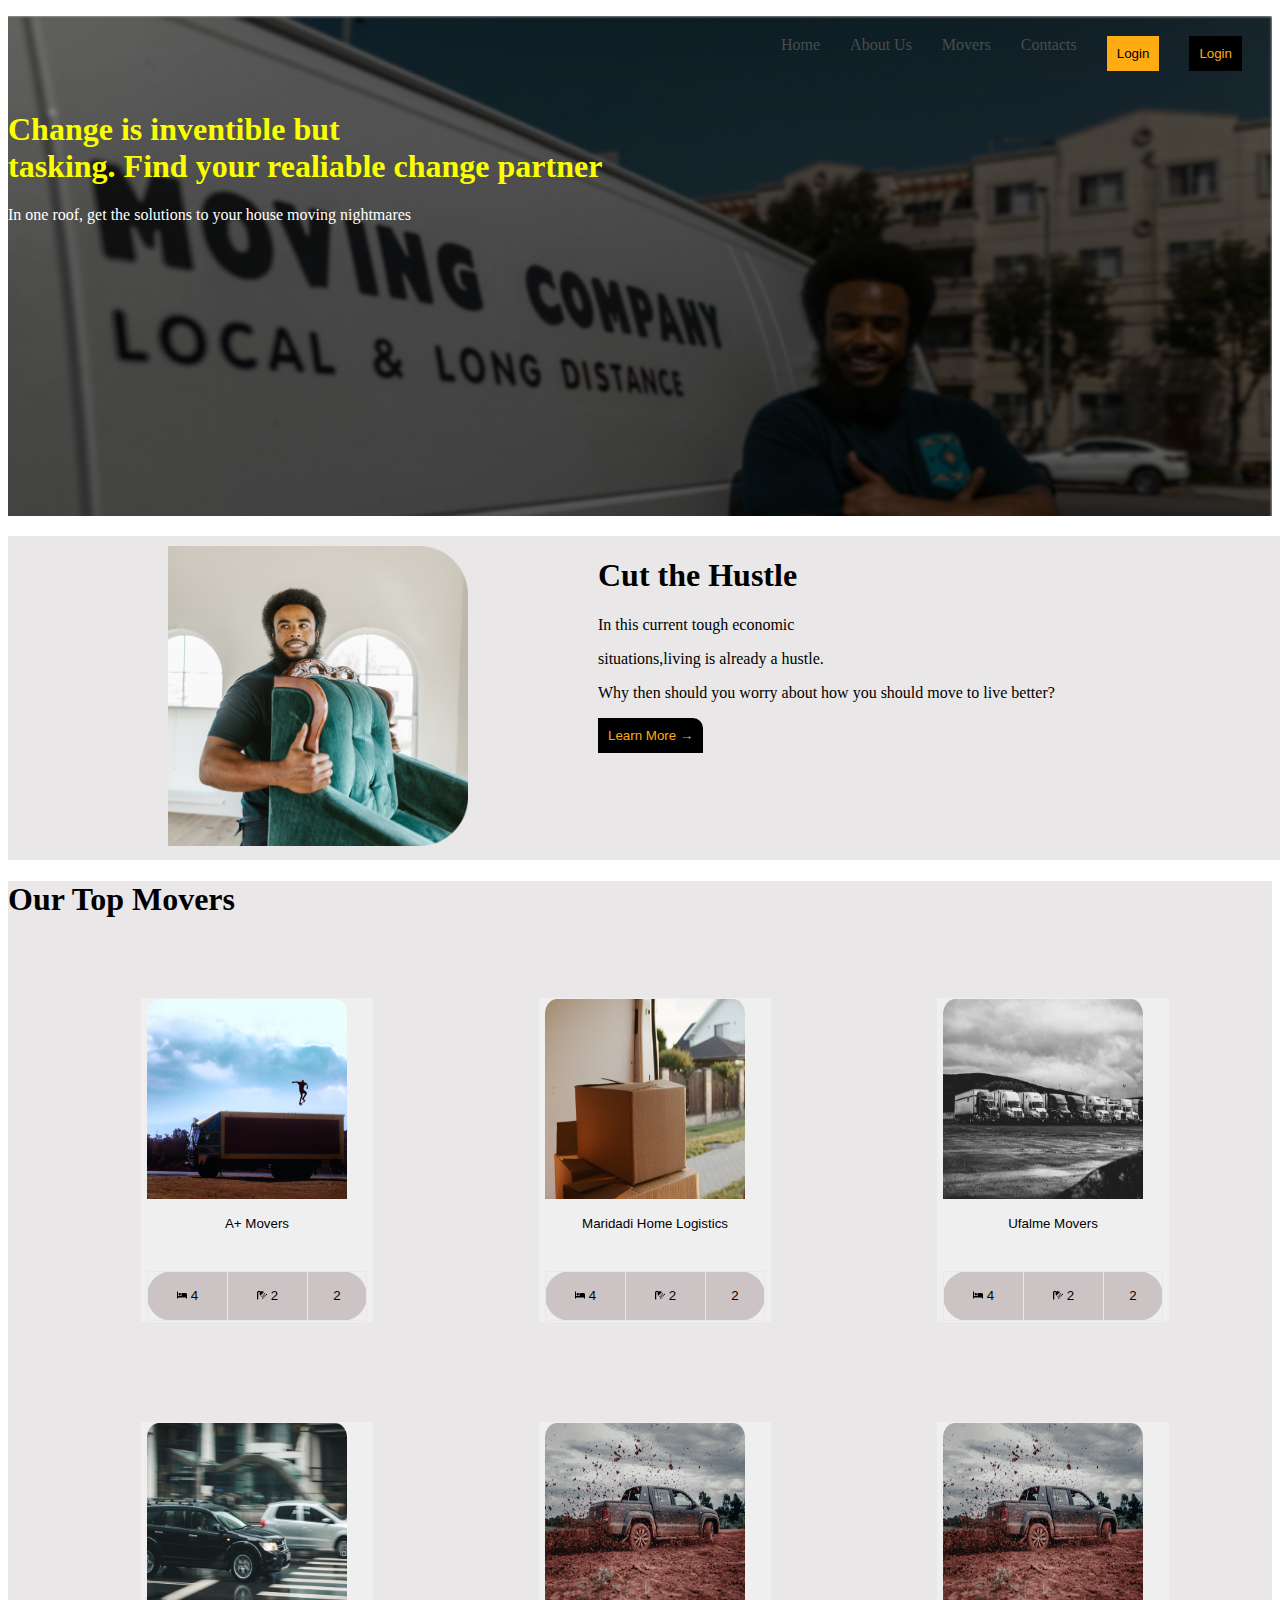
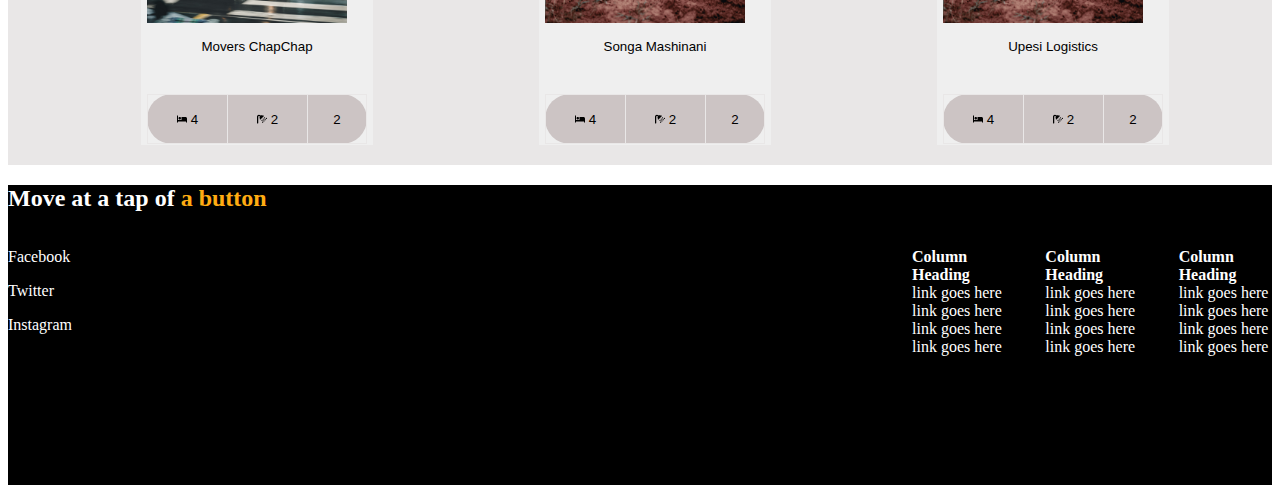
==== index.html @ 1eb6d1a1 "adds icons to top movers heading" ====
<!DOCTYPE html>
<html lang="en">
<head>
    <meta charset="UTF-8">
    <meta http-equiv="X-UA-Compatible" content="IE=edge">
    <meta name="viewport" content="width=device-width, initial-scale=1.0">
    <title>Document</title>
    <link rel="stylesheet" href="./assests/css/style.css">
</head>
<body>
    <nav>
        <ul style="padding-top:20px">
            <li>Home</li>
            <li>About Us</li>
            <li>Movers</li>
            <li>Contacts</li>
            <li><button style="padding:10px; background-color: #FFAC12">Login</button></li>
            <li><button style="padding:10px; background-color: black; color:#FFAC12;">Login</button></li>
        </ul>
    

        <div class="navinfo">
            <h1 style="color:#FAFF00">Change is inventible but <br> tasking. Find your realiable change partner</h1>
            <p style="color:white">In one roof, get the solutions to your house moving nightmares</p>
        </div>
    </nav>
    <section class="sectiontwo">
        <div><img src="./assests/image/moving2 1.png" width="300px" height="300px" id="image1"></div>
        <div id="sectioninfo">
            <h1>Cut the Hustle</h1>
            <p> In this current tough economic </p>
            <p> situations,living is already a hustle. </p>
            <p>Why then should you worry about how you should move to live better?</p>
            <button style="padding:10px; background-color: black; color:#FFAC12; border-top-right-radius: 10px;">Learn More <span> &#8594</span></button>
        </div>

    </section>
    <section>
        <h1>Our Top Movers</h1>
        <div>

            <ul id="row1">
                <button>
                    <li><img src="./assests/image/ehem 1.png" width="200px"height="200px"></li>
                    <p>A+ Movers</p>
                <table>
                    <tr>
                        <td><svg xmlns="http://www.w3.org/2000/svg" viewBox="0 0 640 512"><path d="M176 288C220.1 288 256 252.1 256 208S220.1 128 176 128S96 163.9 96 208S131.9 288 176 288zM544 128H304C295.2 128 288 135.2 288 144V320H64V48C64 39.16 56.84 32 48 32h-32C7.163 32 0 39.16 0 48v416C0 472.8 7.163 480 16 480h32C56.84 480 64 472.8 64 464V416h512v48c0 8.837 7.163 16 16 16h32c8.837 0 16-7.163 16-16V224C640 170.1 597 128 544 128z"/></svg> 4</td>
                        <td><svg xmlns="http://www.w3.org/2000/svg" viewBox="0 0 512 512"><path d="M288 384c-17.67 0-32 14.33-32 32c0 17.67 14.33 32 32 32s32-14.33 32-32C320 398.3 305.7 384 288 384zM416 256c-17.67 0-32 14.33-32 32c0 17.67 14.33 32 32 32s32-14.33 32-32C448 270.3 433.7 256 416 256zM480 192c-17.67 0-32 14.33-32 32c0 17.67 14.33 32 32 32s32-14.33 32-32C512 206.3 497.7 192 480 192zM288 320c0-17.67-14.33-32-32-32s-32 14.33-32 32c0 17.67 14.33 32 32 32S288 337.7 288 320zM320 224c-17.67 0-32 14.33-32 32c0 17.67 14.33 32 32 32s32-14.33 32-32C352 238.3 337.7 224 320 224zM384 224c17.67 0 32-14.33 32-32c0-17.67-14.33-32-32-32s-32 14.33-32 32C352 209.7 366.3 224 384 224zM352 320c-17.67 0-32 14.33-32 32c0 17.67 14.33 32 32 32s32-14.33 32-32C384 334.3 369.7 320 352 320zM347.3 91.31l-11.31-11.31c-6.248-6.248-16.38-6.248-22.63 0l-6.631 6.631c-35.15-26.29-81.81-29.16-119.6-8.779L170.5 61.25C132.2 22.95 63.65 18.33 21.98 71.16C7.027 90.11 0 114.3 0 138.4V464C0 472.8 7.164 480 16 480h32C56.84 480 64 472.8 64 464V131.9c0-19.78 16.09-35.87 35.88-35.87c9.438 0 18.69 3.828 25.38 10.5l16.61 16.61C121.5 160.9 124.3 207.6 150.6 242.7L144 249.4c-6.248 6.248-6.248 16.38 0 22.63l11.31 11.31c6.248 6.25 16.38 6.25 22.63 0l169.4-169.4C353.6 107.7 353.6 97.56 347.3 91.31z"/></svg> 2</td>
                        <td>2</td>
                    </tr>
                </table>
                </button>
                <button>
                    <li><img src="./assests/image/wewe 1.png" width="200px" height="200px"></li>
                    <p>Maridadi Home Logistics</p>
                <table>
                    <tr>
                        <td><svg xmlns="http://www.w3.org/2000/svg" viewBox="0 0 640 512"><path d="M176 288C220.1 288 256 252.1 256 208S220.1 128 176 128S96 163.9 96 208S131.9 288 176 288zM544 128H304C295.2 128 288 135.2 288 144V320H64V48C64 39.16 56.84 32 48 32h-32C7.163 32 0 39.16 0 48v416C0 472.8 7.163 480 16 480h32C56.84 480 64 472.8 64 464V416h512v48c0 8.837 7.163 16 16 16h32c8.837 0 16-7.163 16-16V224C640 170.1 597 128 544 128z"/></svg> 4</td>
                        <td><svg xmlns="http://www.w3.org/2000/svg" viewBox="0 0 512 512"><path d="M288 384c-17.67 0-32 14.33-32 32c0 17.67 14.33 32 32 32s32-14.33 32-32C320 398.3 305.7 384 288 384zM416 256c-17.67 0-32 14.33-32 32c0 17.67 14.33 32 32 32s32-14.33 32-32C448 270.3 433.7 256 416 256zM480 192c-17.67 0-32 14.33-32 32c0 17.67 14.33 32 32 32s32-14.33 32-32C512 206.3 497.7 192 480 192zM288 320c0-17.67-14.33-32-32-32s-32 14.33-32 32c0 17.67 14.33 32 32 32S288 337.7 288 320zM320 224c-17.67 0-32 14.33-32 32c0 17.67 14.33 32 32 32s32-14.33 32-32C352 238.3 337.7 224 320 224zM384 224c17.67 0 32-14.33 32-32c0-17.67-14.33-32-32-32s-32 14.33-32 32C352 209.7 366.3 224 384 224zM352 320c-17.67 0-32 14.33-32 32c0 17.67 14.33 32 32 32s32-14.33 32-32C384 334.3 369.7 320 352 320zM347.3 91.31l-11.31-11.31c-6.248-6.248-16.38-6.248-22.63 0l-6.631 6.631c-35.15-26.29-81.81-29.16-119.6-8.779L170.5 61.25C132.2 22.95 63.65 18.33 21.98 71.16C7.027 90.11 0 114.3 0 138.4V464C0 472.8 7.164 480 16 480h32C56.84 480 64 472.8 64 464V131.9c0-19.78 16.09-35.87 35.88-35.87c9.438 0 18.69 3.828 25.38 10.5l16.61 16.61C121.5 160.9 124.3 207.6 150.6 242.7L144 249.4c-6.248 6.248-6.248 16.38 0 22.63l11.31 11.31c6.248 6.25 16.38 6.25 22.63 0l169.4-169.4C353.6 107.7 353.6 97.56 347.3 91.31z"/></svg> 2</td>
                        <td>2</td>
                    </tr>
                </table>
                </button>
                <button>
                    <li><img src="./assests/image/movers 1.png" width="200px" height="200px"></li>
                    <p>Ufalme Movers</p>
                <table>
                    <tr>
                        <td><svg xmlns="http://www.w3.org/2000/svg" viewBox="0 0 640 512"><path d="M176 288C220.1 288 256 252.1 256 208S220.1 128 176 128S96 163.9 96 208S131.9 288 176 288zM544 128H304C295.2 128 288 135.2 288 144V320H64V48C64 39.16 56.84 32 48 32h-32C7.163 32 0 39.16 0 48v416C0 472.8 7.163 480 16 480h32C56.84 480 64 472.8 64 464V416h512v48c0 8.837 7.163 16 16 16h32c8.837 0 16-7.163 16-16V224C640 170.1 597 128 544 128z"/></svg> 4</td>
                        <td><svg xmlns="http://www.w3.org/2000/svg" viewBox="0 0 512 512"><path d="M288 384c-17.67 0-32 14.33-32 32c0 17.67 14.33 32 32 32s32-14.33 32-32C320 398.3 305.7 384 288 384zM416 256c-17.67 0-32 14.33-32 32c0 17.67 14.33 32 32 32s32-14.33 32-32C448 270.3 433.7 256 416 256zM480 192c-17.67 0-32 14.33-32 32c0 17.67 14.33 32 32 32s32-14.33 32-32C512 206.3 497.7 192 480 192zM288 320c0-17.67-14.33-32-32-32s-32 14.33-32 32c0 17.67 14.33 32 32 32S288 337.7 288 320zM320 224c-17.67 0-32 14.33-32 32c0 17.67 14.33 32 32 32s32-14.33 32-32C352 238.3 337.7 224 320 224zM384 224c17.67 0 32-14.33 32-32c0-17.67-14.33-32-32-32s-32 14.33-32 32C352 209.7 366.3 224 384 224zM352 320c-17.67 0-32 14.33-32 32c0 17.67 14.33 32 32 32s32-14.33 32-32C384 334.3 369.7 320 352 320zM347.3 91.31l-11.31-11.31c-6.248-6.248-16.38-6.248-22.63 0l-6.631 6.631c-35.15-26.29-81.81-29.16-119.6-8.779L170.5 61.25C132.2 22.95 63.65 18.33 21.98 71.16C7.027 90.11 0 114.3 0 138.4V464C0 472.8 7.164 480 16 480h32C56.84 480 64 472.8 64 464V131.9c0-19.78 16.09-35.87 35.88-35.87c9.438 0 18.69 3.828 25.38 10.5l16.61 16.61C121.5 160.9 124.3 207.6 150.6 242.7L144 249.4c-6.248 6.248-6.248 16.38 0 22.63l11.31 11.31c6.248 6.25 16.38 6.25 22.63 0l169.4-169.4C353.6 107.7 353.6 97.56 347.3 91.31z"/></svg> 2</td>
                        <td>2</td>
                    </tr>
                </table>
                </button>
            </ul>
                
            <ul id="row2">
                <button>
                    <li><img src="./assests/image/chapchap 1.png" width="200px" height="200px"></li>
                    <p>Movers ChapChap</p>
                <table>
                    <tr>
                        <td><svg xmlns="http://www.w3.org/2000/svg" viewBox="0 0 640 512"><path d="M176 288C220.1 288 256 252.1 256 208S220.1 128 176 128S96 163.9 96 208S131.9 288 176 288zM544 128H304C295.2 128 288 135.2 288 144V320H64V48C64 39.16 56.84 32 48 32h-32C7.163 32 0 39.16 0 48v416C0 472.8 7.163 480 16 480h32C56.84 480 64 472.8 64 464V416h512v48c0 8.837 7.163 16 16 16h32c8.837 0 16-7.163 16-16V224C640 170.1 597 128 544 128z"/></svg> 4</td>
                        <td><svg xmlns="http://www.w3.org/2000/svg" viewBox="0 0 512 512"><path d="M288 384c-17.67 0-32 14.33-32 32c0 17.67 14.33 32 32 32s32-14.33 32-32C320 398.3 305.7 384 288 384zM416 256c-17.67 0-32 14.33-32 32c0 17.67 14.33 32 32 32s32-14.33 32-32C448 270.3 433.7 256 416 256zM480 192c-17.67 0-32 14.33-32 32c0 17.67 14.33 32 32 32s32-14.33 32-32C512 206.3 497.7 192 480 192zM288 320c0-17.67-14.33-32-32-32s-32 14.33-32 32c0 17.67 14.33 32 32 32S288 337.7 288 320zM320 224c-17.67 0-32 14.33-32 32c0 17.67 14.33 32 32 32s32-14.33 32-32C352 238.3 337.7 224 320 224zM384 224c17.67 0 32-14.33 32-32c0-17.67-14.33-32-32-32s-32 14.33-32 32C352 209.7 366.3 224 384 224zM352 320c-17.67 0-32 14.33-32 32c0 17.67 14.33 32 32 32s32-14.33 32-32C384 334.3 369.7 320 352 320zM347.3 91.31l-11.31-11.31c-6.248-6.248-16.38-6.248-22.63 0l-6.631 6.631c-35.15-26.29-81.81-29.16-119.6-8.779L170.5 61.25C132.2 22.95 63.65 18.33 21.98 71.16C7.027 90.11 0 114.3 0 138.4V464C0 472.8 7.164 480 16 480h32C56.84 480 64 472.8 64 464V131.9c0-19.78 16.09-35.87 35.88-35.87c9.438 0 18.69 3.828 25.38 10.5l16.61 16.61C121.5 160.9 124.3 207.6 150.6 242.7L144 249.4c-6.248 6.248-6.248 16.38 0 22.63l11.31 11.31c6.248 6.25 16.38 6.25 22.63 0l169.4-169.4C353.6 107.7 353.6 97.56 347.3 91.31z"/></svg> 2</td>
                        <td>2</td>
                    </tr>
                </table>
                </button>
                <button>
                    <li><img src="./assests/image/mashinani 1.png" width="200px" height="200px"></li>
                    <p>Songa Mashinani</p>
                <table>
                    <tr>
                        <td><svg xmlns="http://www.w3.org/2000/svg" viewBox="0 0 640 512"><path d="M176 288C220.1 288 256 252.1 256 208S220.1 128 176 128S96 163.9 96 208S131.9 288 176 288zM544 128H304C295.2 128 288 135.2 288 144V320H64V48C64 39.16 56.84 32 48 32h-32C7.163 32 0 39.16 0 48v416C0 472.8 7.163 480 16 480h32C56.84 480 64 472.8 64 464V416h512v48c0 8.837 7.163 16 16 16h32c8.837 0 16-7.163 16-16V224C640 170.1 597 128 544 128z"/></svg> 4</td>
                        <td><svg xmlns="http://www.w3.org/2000/svg" viewBox="0 0 512 512"><path d="M288 384c-17.67 0-32 14.33-32 32c0 17.67 14.33 32 32 32s32-14.33 32-32C320 398.3 305.7 384 288 384zM416 256c-17.67 0-32 14.33-32 32c0 17.67 14.33 32 32 32s32-14.33 32-32C448 270.3 433.7 256 416 256zM480 192c-17.67 0-32 14.33-32 32c0 17.67 14.33 32 32 32s32-14.33 32-32C512 206.3 497.7 192 480 192zM288 320c0-17.67-14.33-32-32-32s-32 14.33-32 32c0 17.67 14.33 32 32 32S288 337.7 288 320zM320 224c-17.67 0-32 14.33-32 32c0 17.67 14.33 32 32 32s32-14.33 32-32C352 238.3 337.7 224 320 224zM384 224c17.67 0 32-14.33 32-32c0-17.67-14.33-32-32-32s-32 14.33-32 32C352 209.7 366.3 224 384 224zM352 320c-17.67 0-32 14.33-32 32c0 17.67 14.33 32 32 32s32-14.33 32-32C384 334.3 369.7 320 352 320zM347.3 91.31l-11.31-11.31c-6.248-6.248-16.38-6.248-22.63 0l-6.631 6.631c-35.15-26.29-81.81-29.16-119.6-8.779L170.5 61.25C132.2 22.95 63.65 18.33 21.98 71.16C7.027 90.11 0 114.3 0 138.4V464C0 472.8 7.164 480 16 480h32C56.84 480 64 472.8 64 464V131.9c0-19.78 16.09-35.87 35.88-35.87c9.438 0 18.69 3.828 25.38 10.5l16.61 16.61C121.5 160.9 124.3 207.6 150.6 242.7L144 249.4c-6.248 6.248-6.248 16.38 0 22.63l11.31 11.31c6.248 6.25 16.38 6.25 22.63 0l169.4-169.4C353.6 107.7 353.6 97.56 347.3 91.31z"/></svg> 2</td>
                        <td>2</td>
                    </tr>
                </table>
                </button>
                <button>
                    <li><img src="./assests/image/mashinani 1.png" width="200px" height="200px"></li>
                    <p>Upesi Logistics</p>
                <table>
                    <tr>
                        <td><svg xmlns="http://www.w3.org/2000/svg" viewBox="0 0 640 512"><path d="M176 288C220.1 288 256 252.1 256 208S220.1 128 176 128S96 163.9 96 208S131.9 288 176 288zM544 128H304C295.2 128 288 135.2 288 144V320H64V48C64 39.16 56.84 32 48 32h-32C7.163 32 0 39.16 0 48v416C0 472.8 7.163 480 16 480h32C56.84 480 64 472.8 64 464V416h512v48c0 8.837 7.163 16 16 16h32c8.837 0 16-7.163 16-16V224C640 170.1 597 128 544 128z"/></svg> 4</td>
                        <td><svg xmlns="http://www.w3.org/2000/svg" viewBox="0 0 512 512"><path d="M288 384c-17.67 0-32 14.33-32 32c0 17.67 14.33 32 32 32s32-14.33 32-32C320 398.3 305.7 384 288 384zM416 256c-17.67 0-32 14.33-32 32c0 17.67 14.33 32 32 32s32-14.33 32-32C448 270.3 433.7 256 416 256zM480 192c-17.67 0-32 14.33-32 32c0 17.67 14.33 32 32 32s32-14.33 32-32C512 206.3 497.7 192 480 192zM288 320c0-17.67-14.33-32-32-32s-32 14.33-32 32c0 17.67 14.33 32 32 32S288 337.7 288 320zM320 224c-17.67 0-32 14.33-32 32c0 17.67 14.33 32 32 32s32-14.33 32-32C352 238.3 337.7 224 320 224zM384 224c17.67 0 32-14.33 32-32c0-17.67-14.33-32-32-32s-32 14.33-32 32C352 209.7 366.3 224 384 224zM352 320c-17.67 0-32 14.33-32 32c0 17.67 14.33 32 32 32s32-14.33 32-32C384 334.3 369.7 320 352 320zM347.3 91.31l-11.31-11.31c-6.248-6.248-16.38-6.248-22.63 0l-6.631 6.631c-35.15-26.29-81.81-29.16-119.6-8.779L170.5 61.25C132.2 22.95 63.65 18.33 21.98 71.16C7.027 90.11 0 114.3 0 138.4V464C0 472.8 7.164 480 16 480h32C56.84 480 64 472.8 64 464V131.9c0-19.78 16.09-35.87 35.88-35.87c9.438 0 18.69 3.828 25.38 10.5l16.61 16.61C121.5 160.9 124.3 207.6 150.6 242.7L144 249.4c-6.248 6.248-6.248 16.38 0 22.63l11.31 11.31c6.248 6.25 16.38 6.25 22.63 0l169.4-169.4C353.6 107.7 353.6 97.56 347.3 91.31z"/></svg> 2</td>
                        <td>2</td>
                    </tr>
                </table>
                </button>
            </ul>
        </div>

    </section>
    <section class="sectionthree">
        <h2>Move at a tap of <span style="color:#FFAC12">a button </span></h2>
        <footer>
           
            <div id="para">
                <p>Facebook</p>
                <p>Twitter</p>
                <p>Instagram</p>
            </div>
            <div id="three">
                <ul>
                    <li><b>Column Heading</b></li>
                    <li>link goes here</li>
                    <li>link goes here</li>
                    <li>link goes here</li>
                    <li>link goes here</li>
                </ul>
                <ul>
                    <li><b>Column Heading</b></li>
                    <li>link goes here</li>
                    <li>link goes here</li>
                    <li>link goes here</li>
                    <li>link goes here</li>
                </ul>
                <ul>
                    <li><b>Column Heading</b></li>
                    <li>link goes here</li>
                    <li>link goes here</li>
                    <li>link goes here</li>
                    <li>link goes here</li>
                    
                </ul>
            </div>
        </footer>

    </section>
    
    
</body>
</html>
---- assests/css/style.css ----
body{
  font-family: poppins,Actor,Adamina;  
  
 
  
}
nav{
    width: 100%;
    height:500px;
    background-image:url("../image/moving\ 1.png");
    background-size: cover;
    
}
nav>ul{
    display: flex;
    justify-content:right;
}
nav>ul>li{
    display: inline-block;
    margin-right: 30px;
    color: rgb(72, 78, 78);
}
.navinfo{
    width: 50%;
    margin-top: 40px;
}
section{
    width:100%;
    background-color: rgb(233,231,231);

}
.sectiontwo{
    margin-top: 20px;
    display: flex;
    padding-left: 150px;
}
#image1{
    
padding: 10px;
}
#sectioninfo{
    padding-left: 100px;
}

section>div>ul{
    display: flex;
    list-style:none ;
    margin-top: 60px;
    
    
}
#row1{

    margin-left: 30px;
    justify-content: space-around;
    padding:20px;
    
    
}
#row2{
    margin-left: 30px;
    justify-content: space-around;
    padding:20px;
    margin-bottom: 20px;
    
}
.sectionthree{
    background-color: black;
    height: 300px;
    
   

}
.sectionthree h2{
    color: white;
}
.sectionthree ul{
    color: white;
    list-style: none;
}
.sectionthree p{
    color:white

}
footer{
    display: flex;
}
#three{
    display: flex;
    padding-top: 0px;
    margin-left: 800px;

}
button{
    border: 0px;
}



/* CSS code for page TWO */


#headerone{
    background-color: black;
    color: azure;
    padding-left: 20px;
}

#headertwo{
    display: flex;
    justify-content: space-between;
}
#headerone>ul{
    list-style: none;
    display: flex;
    justify-content:right;
    padding-top: 20px;
    
}
#headerone>ul>li{
    padding-right: 30px;
}
button{
    border-style: none;
}

.slideshow{
    padding-left: 20px;
}
#homeimage{
    padding-left: 70px;
}
#slidepic{

}

#slidepic li{
    
    display: inline-block

}
#slidepic>ul{
    width: 65%;
   
}

form{
    float: right;
    background-color: azure;
    margin-top: 10px;
    border-radius: 20px;
    padding-left: 5px;
    margin-right: 100px;
    
}
#name,#email,#number{
    border-radius: 20px;
    margin: 3px;
    padding: 10px;

}
#text{
    padding:30px;
    border-radius: 10px;
}
#submit{
    margin-top: 20px;
    background-color: black;
    color:#FFAC12;
    padding: 30px;
    width: 300px;
    border-top-right-radius: 30px;
}
table,tr,td{
    padding: 15px;
    border: 2px solid white;
    border-collapse: collapse;
    

}
table{
    width: 100%;
    margin-top:40px;
    margin-left: 0px;
    border-radius: 30px;
    background-color:rgb(204, 196, 196);
    height: 150px;

}
.table{
    background-color: white;
    border-radius: 20px;
    width: 65%;
    padding-left: 70px;
    
}
#description{
    border-radius: 20px;
    width: 65%;
    padding-left:70px;
    padding-bottom: 30px;
    
}
#featureone{
   display: flex;
   justify-content: space-between;
   padding-right: 60px;
   padding-bottom: 30px;


}
#features{
  border-radius: 30px;  
  width: 65%;
  padding-left: 70px;
}
#featureone>div>ul{
    list-style: none;

}
#feature>div>ul>li:before{
    content: '\2713';

}
.ticks{
    border-radius: 50%;
    border: 1px solid #FFAC12;
    background-color: #FFAC12;
}
.footertwo{
    background-color: black;
    height: 300px;
    padding-left: 20px;
   

}
.footertwo h2{
    color: white;
}
.footertwo ul{
    color: white;
    list-style: none;
}
.footertwo p{
    color:white

}
footer{
    display: flex;
}
#list{
    display: flex;
    padding-top: 0px;
    margin-left: 800px;
    
}
img{
margin-right:20px;
justify-content: space-between;
}

button>table{
    height:50px;
    padding-top:none;
    border-collapse: collapse;
    border:1px solid lightgrey
    
}
tr,td{
    border: 1px solid rgb(233,231,231);
    border-collapse: collapse;
}
#listings{
    padding-left: 70px;
}
svg{
    width: 10px;
    height: 10px;
}


#social>p>svg{
    color: white;
}
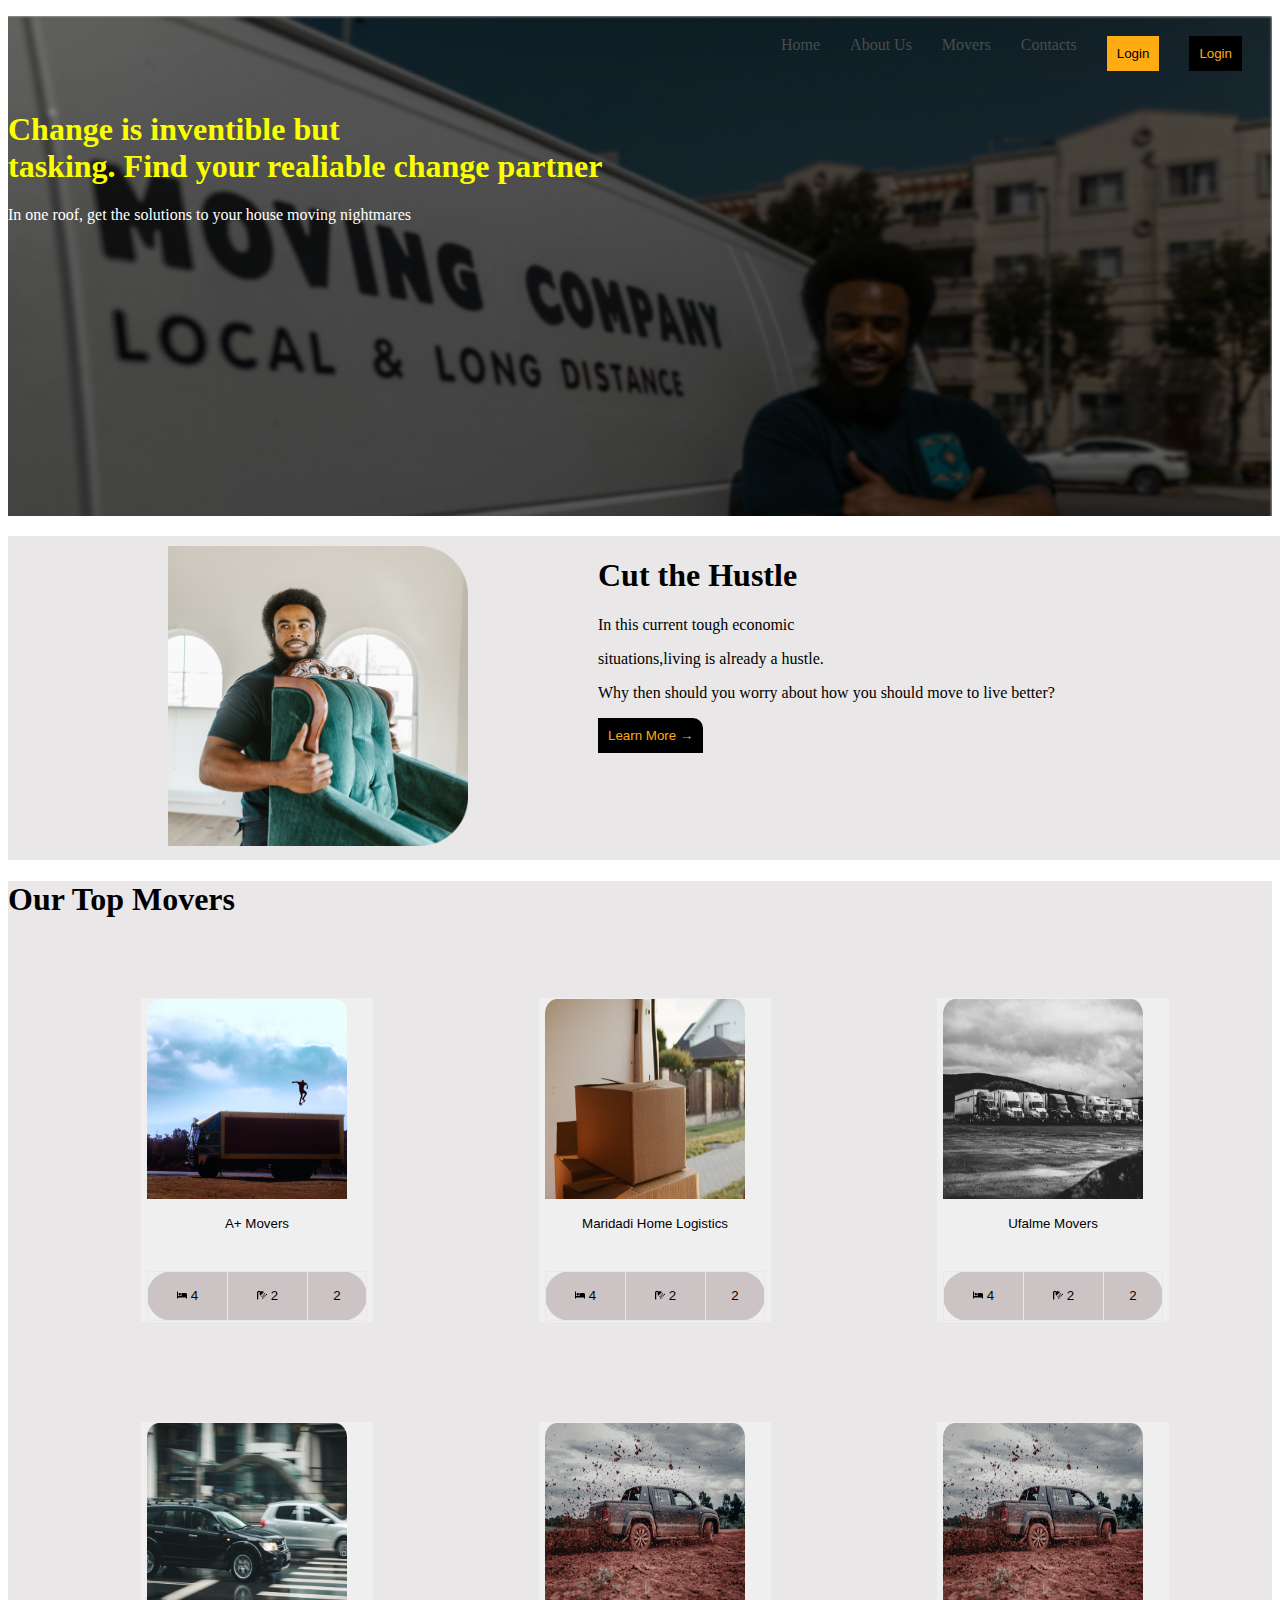
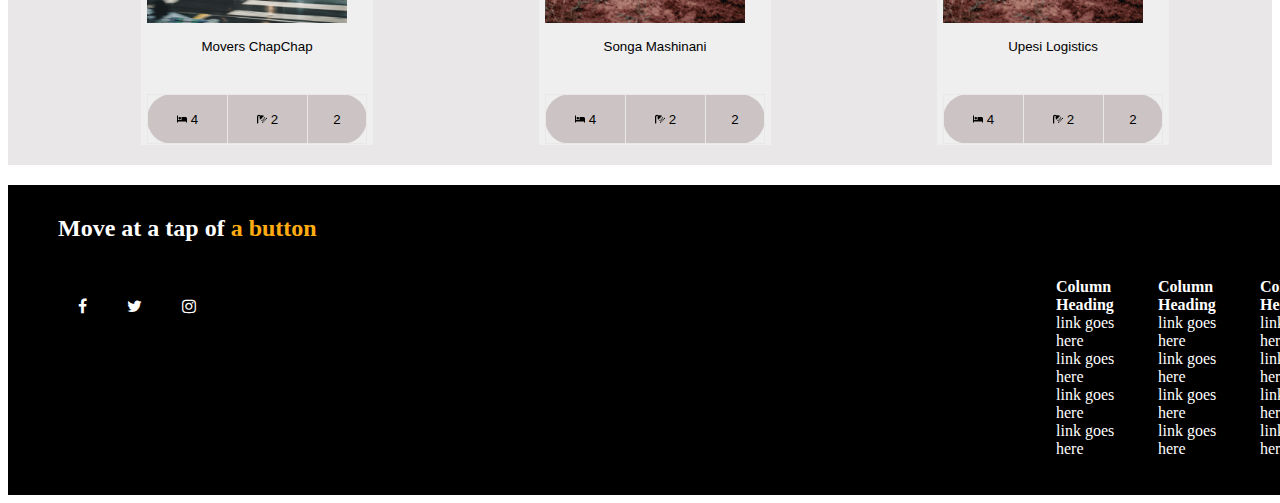
==== commit c6a93da6: "changes the social media icons" ====
--- a/index.html
+++ b/index.html
@@ -6,6 +6,7 @@
     <meta name="viewport" content="width=device-width, initial-scale=1.0">
     <title>Document</title>
     <link rel="stylesheet" href="./assests/css/style.css">
+    <link rel="stylesheet" href="https://cdnjs.cloudflare.com/ajax/libs/font-awesome/4.7.0/css/font-awesome.min.css">
 </head>
 <body>
     <nav>
@@ -118,9 +119,9 @@
         <footer>
            
             <div id="para">
-                <p>Facebook</p>
-                <p>Twitter</p>
-                <p>Instagram</p>
+                <p><a href="#" class="fa fa-facebook"></a></p>
+                <p><a href="#" class="fa fa-twitter"></a></p>
+                <p><a href="#" class="fa fa-instagram"></a></p>
             </div>
             <div id="three">
                 <ul>
--- a/assests/css/style.css
+++ b/assests/css/style.css
@@ -67,7 +67,8 @@
 .sectionthree{
     background-color: black;
     height: 300px;
-    
+    padding-left: 50px;
+    padding-top: 10px;
    
 
 }
@@ -93,6 +94,16 @@
 }
 button{
     border: 0px;
+}
+#para a{
+    color: white;
+    text-decoration: none;
+    padding: 20px;
+    
+}
+#para{
+    display: flex;
+
 }
 
 
@@ -277,12 +288,20 @@
     width: 10px;
     height: 10px;
 }
-
-
-#social>p>svg{
-    color: white;
-}
-   
+#social a{
+    color: white;
+    text-decoration: none;
+    padding: 20px;
+    
+}
+#social{
+    display: flex;
+}
+    
+
+
+
+
 
 
 
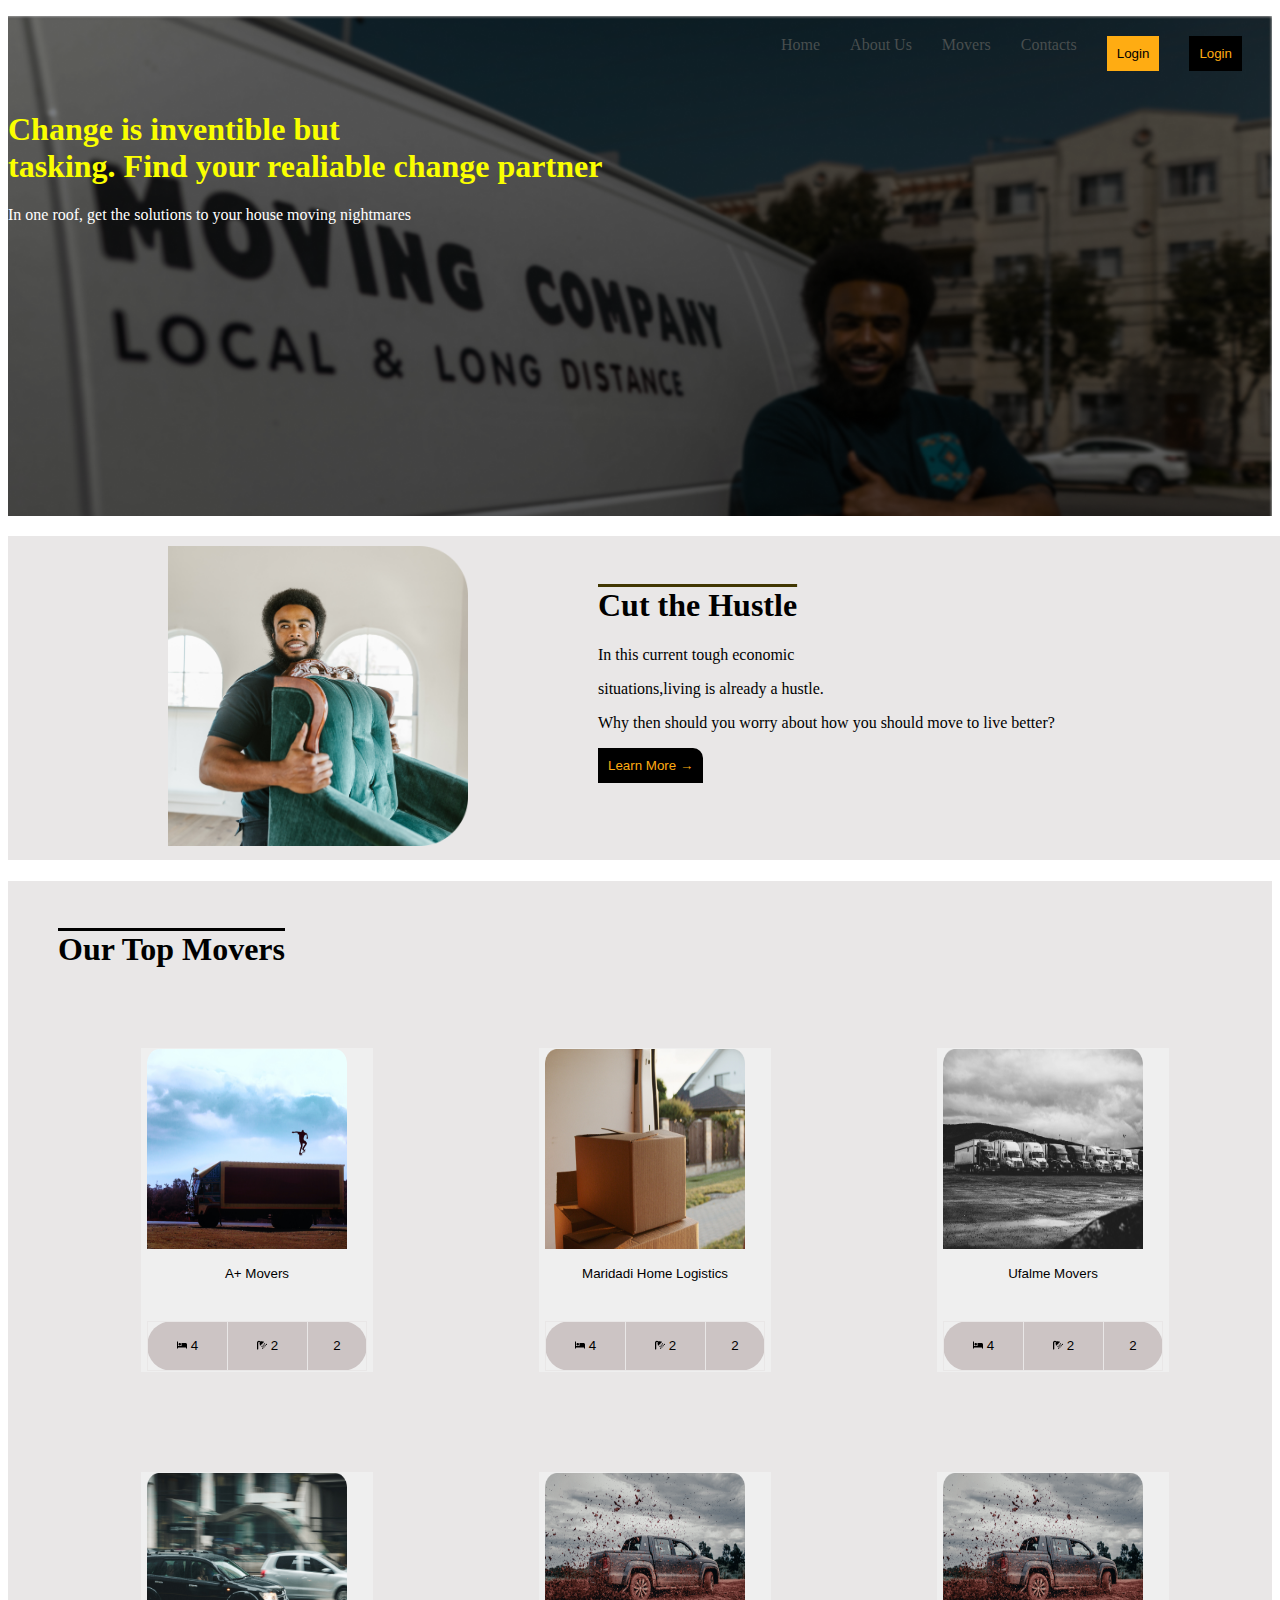
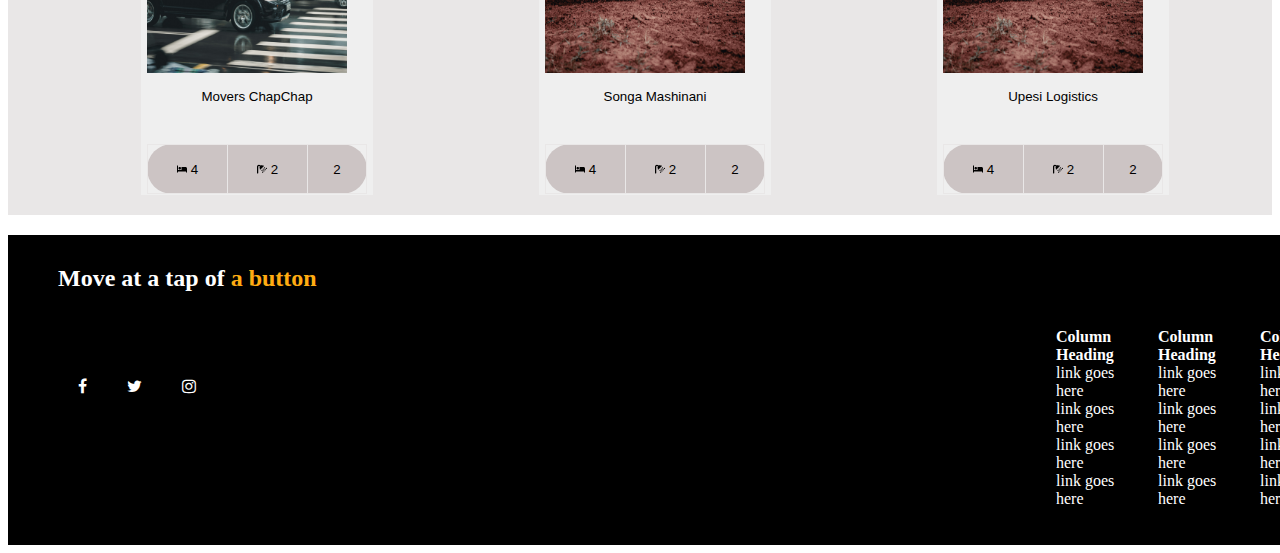
==== commit 7b7cfe3c: "adds text decoration to heading one in page one" ====
--- a/index.html
+++ b/index.html
@@ -28,7 +28,7 @@
     <section class="sectiontwo">
         <div><img src="./assests/image/moving2 1.png" width="300px" height="300px" id="image1"></div>
         <div id="sectioninfo">
-            <h1>Cut the Hustle</h1>
+            <h1 style="padding-top:30px; text-decoration:overline rgb(65, 55, 2);">Cut the Hustle</h1>
             <p> In this current tough economic </p>
             <p> situations,living is already a hustle. </p>
             <p>Why then should you worry about how you should move to live better?</p>
@@ -37,7 +37,7 @@
 
     </section>
     <section>
-        <h1>Our Top Movers</h1>
+        <h1 style="padding-top: 50px; padding-left: 50px; text-decoration: overline;">Our Top Movers</h1>
         <div>
 
             <ul id="row1">
--- a/assests/css/style.css
+++ b/assests/css/style.css
@@ -103,6 +103,7 @@
 }
 #para{
     display: flex;
+    padding-top: 30px;
 
 }
 
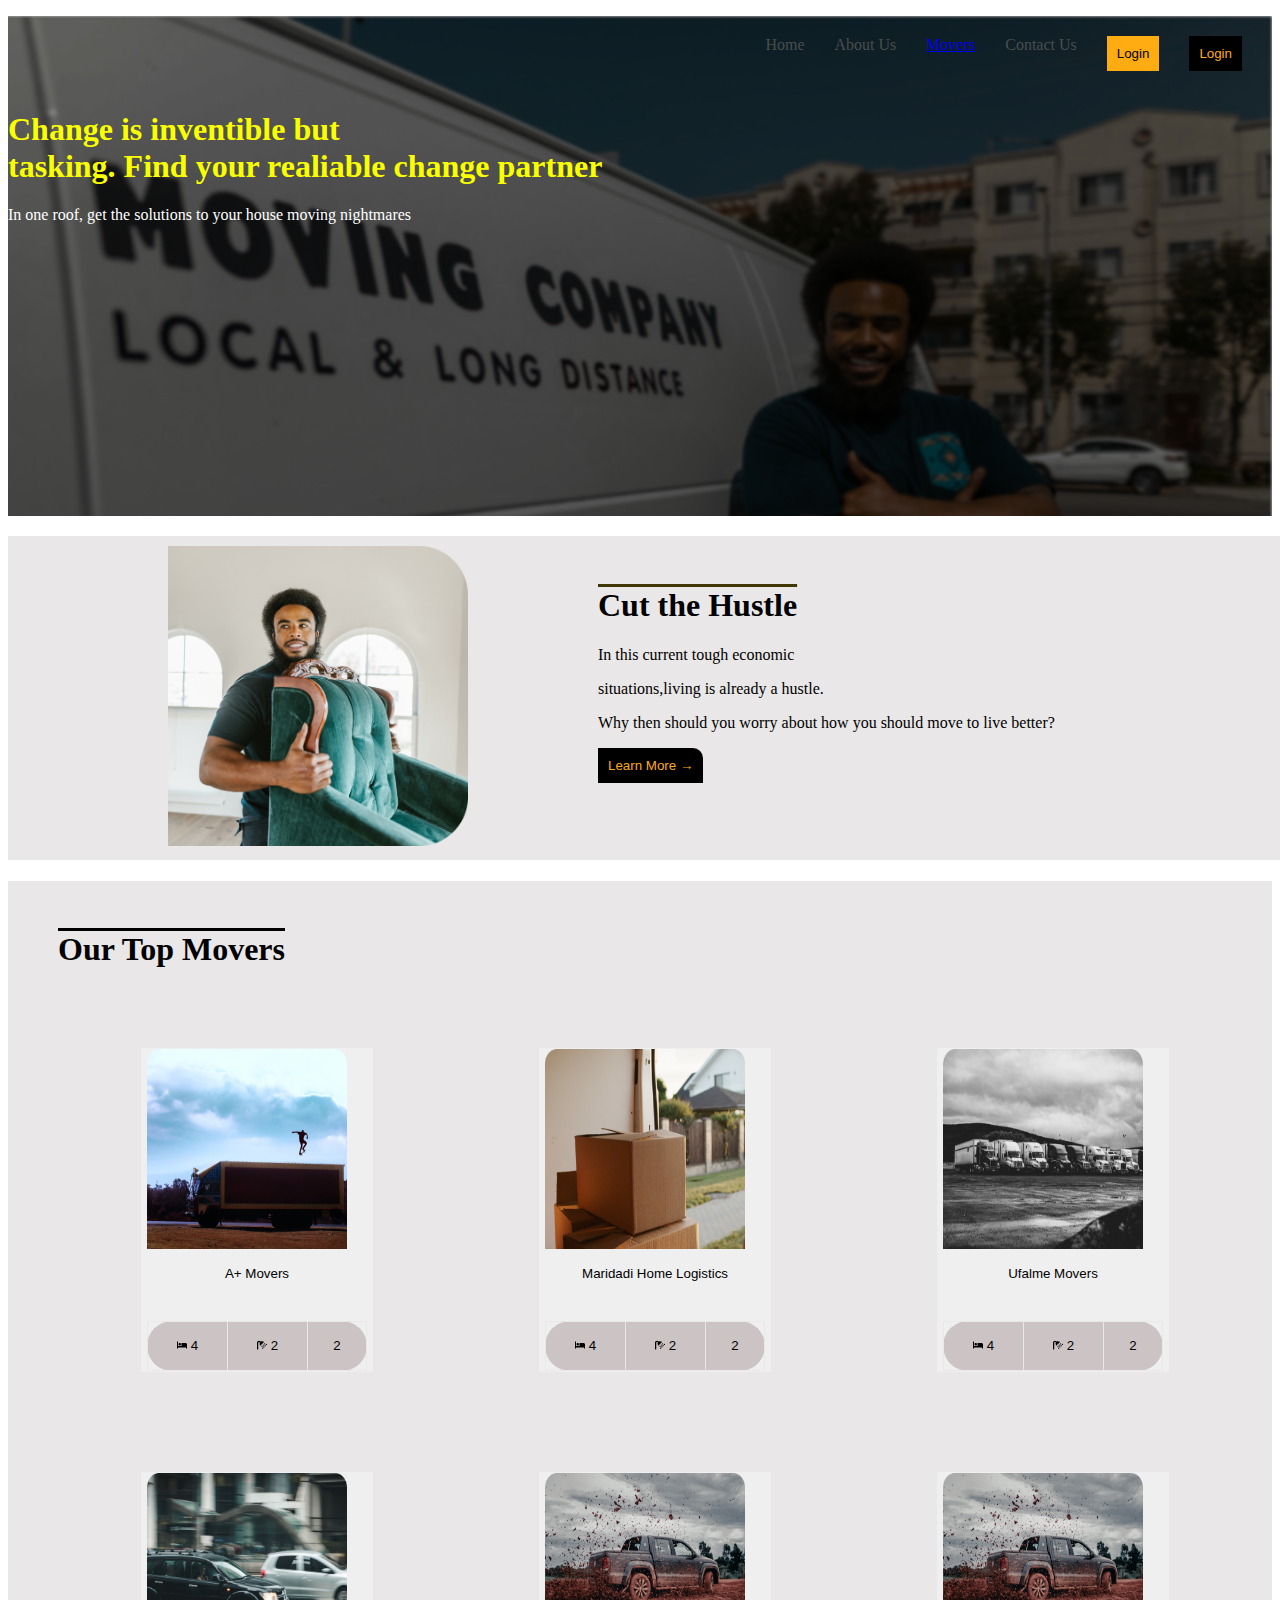
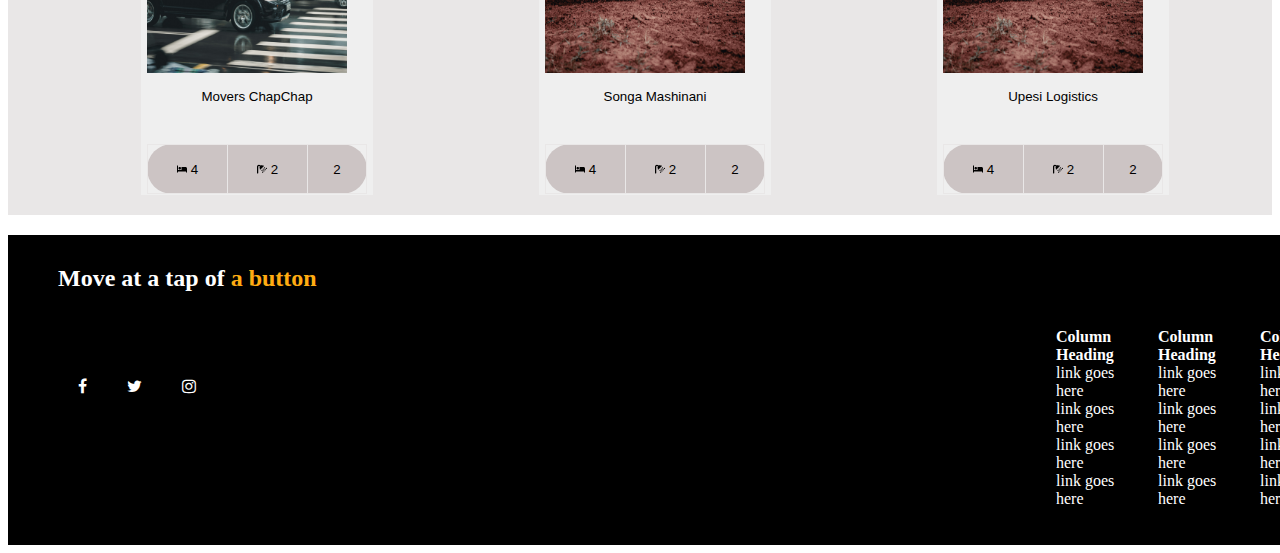
==== commit dcbf2e9d: "links html page two to the landing page" ====
--- a/index.html
+++ b/index.html
@@ -13,8 +13,8 @@
         <ul style="padding-top:20px">
             <li>Home</li>
             <li>About Us</li>
-            <li>Movers</li>
-            <li>Contacts</li>
+            <li><a href="./assests/page/index.html">Movers</a></li>
+            <li>Contact Us</li>
             <li><button style="padding:10px; background-color: #FFAC12">Login</button></li>
             <li><button style="padding:10px; background-color: black; color:#FFAC12;">Login</button></li>
         </ul>
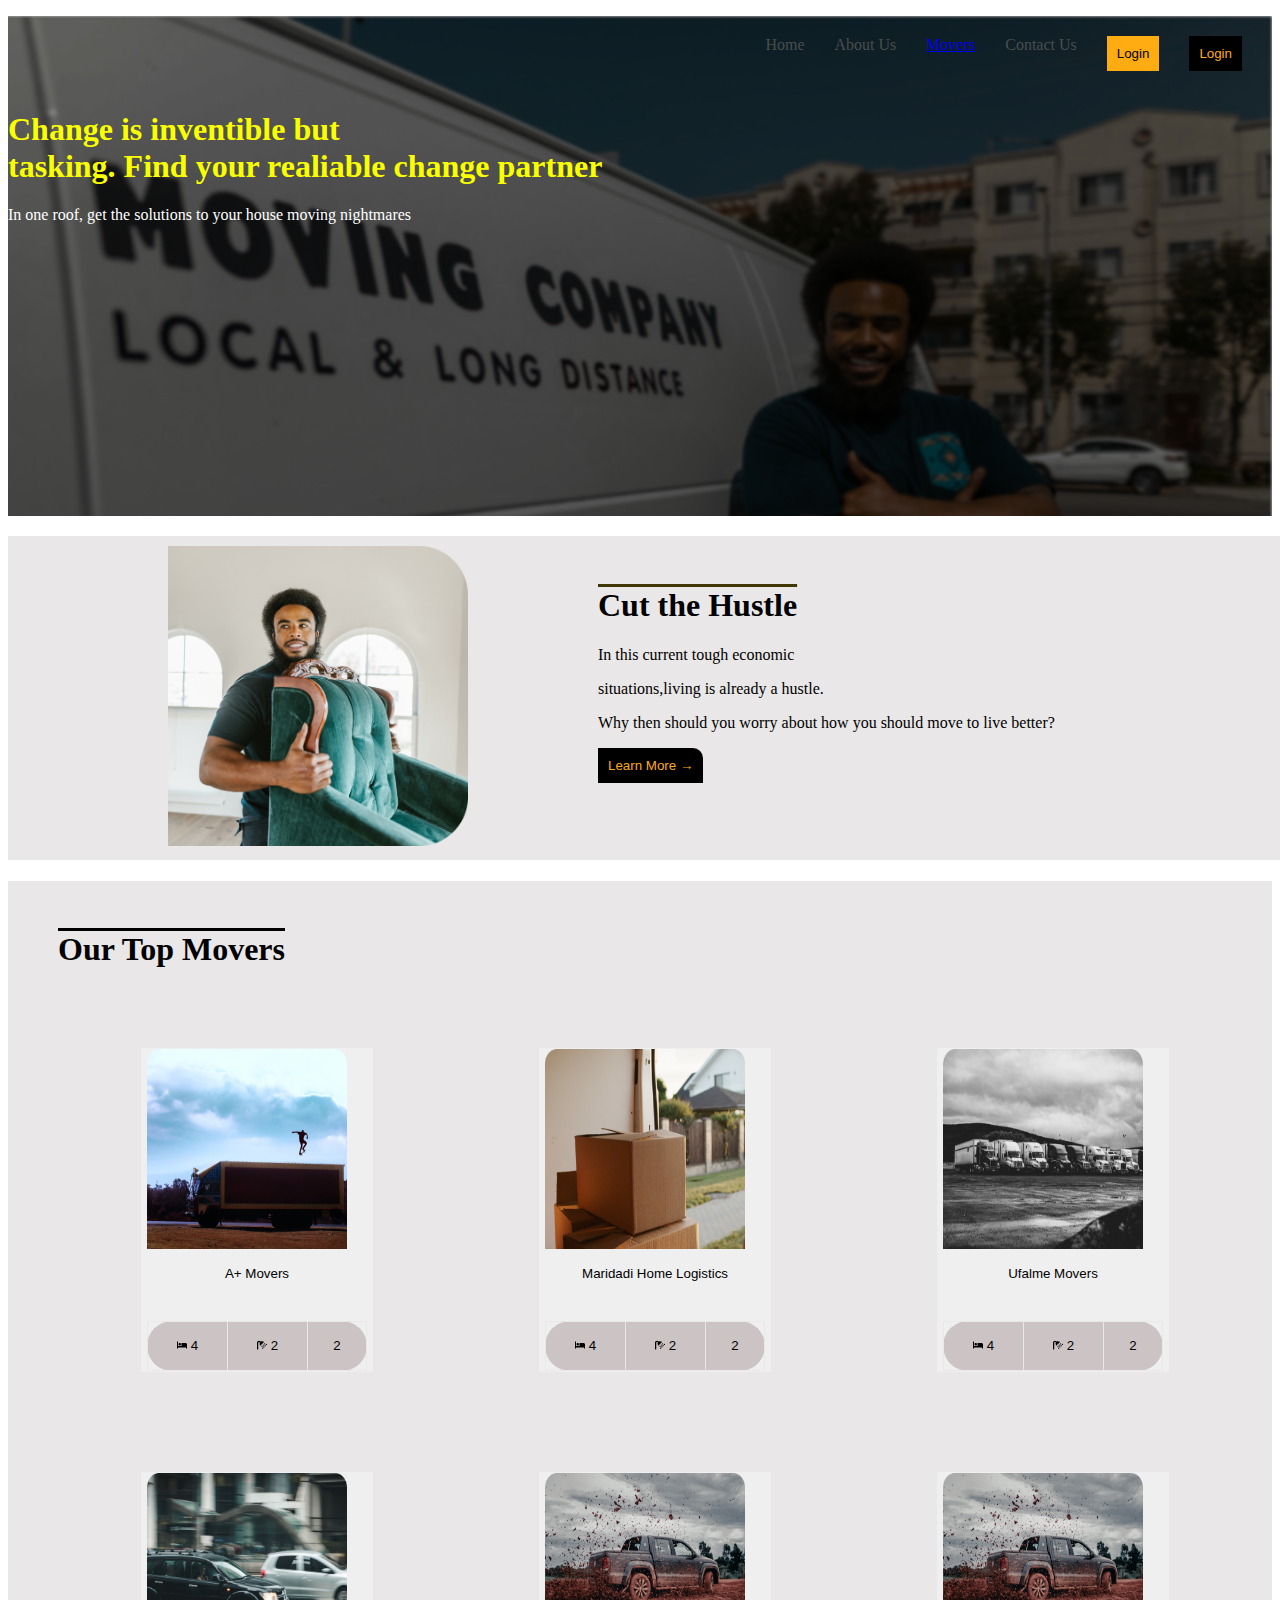
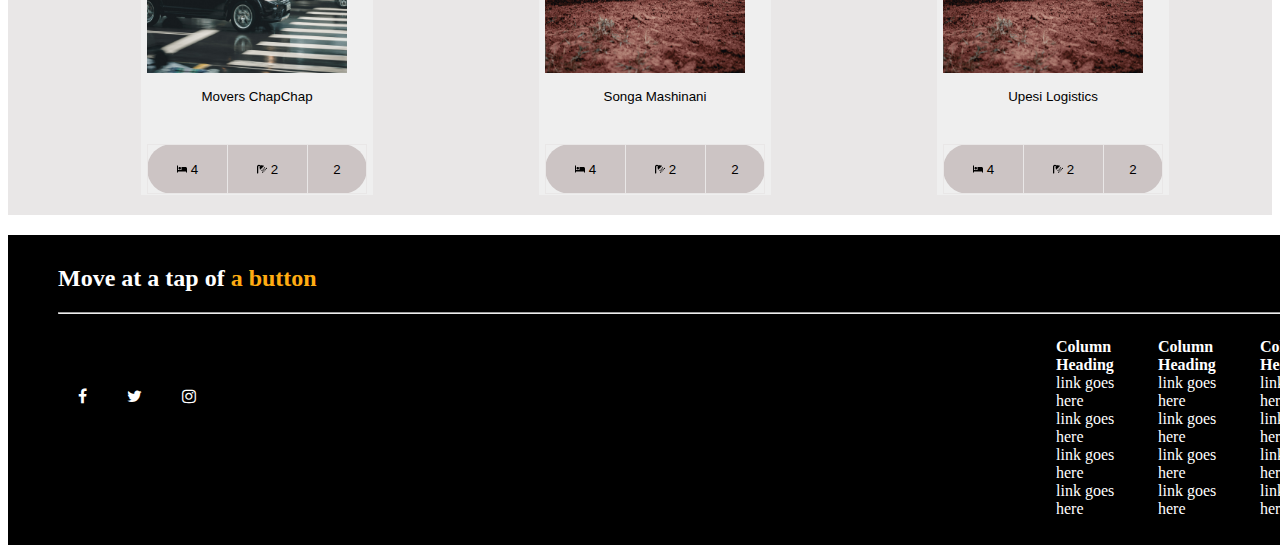
==== commit 256b1297: "adds hr tag to description footer nav and features heading" ====
--- a/index.html
+++ b/index.html
@@ -116,6 +116,7 @@
     </section>
     <section class="sectionthree">
         <h2>Move at a tap of <span style="color:#FFAC12">a button </span></h2>
+        <hr>
         <footer>
            
             <div id="para">
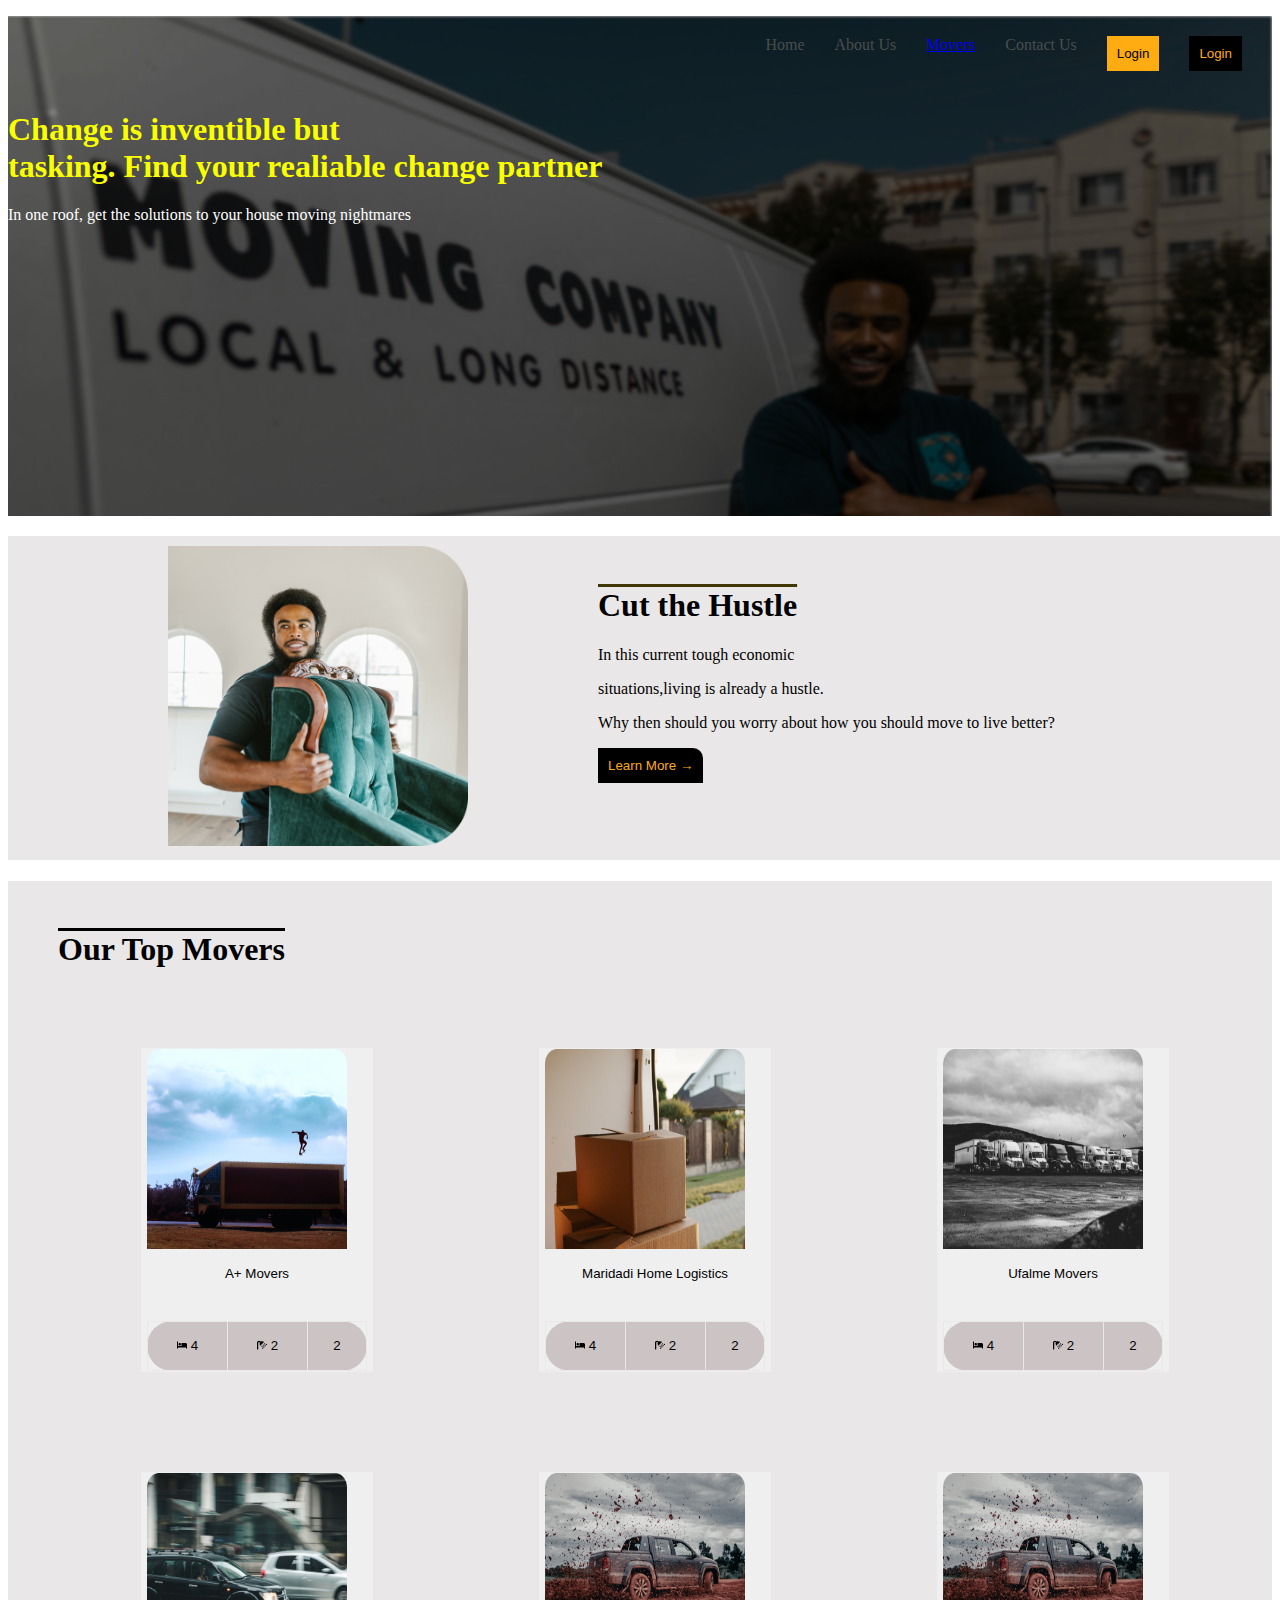
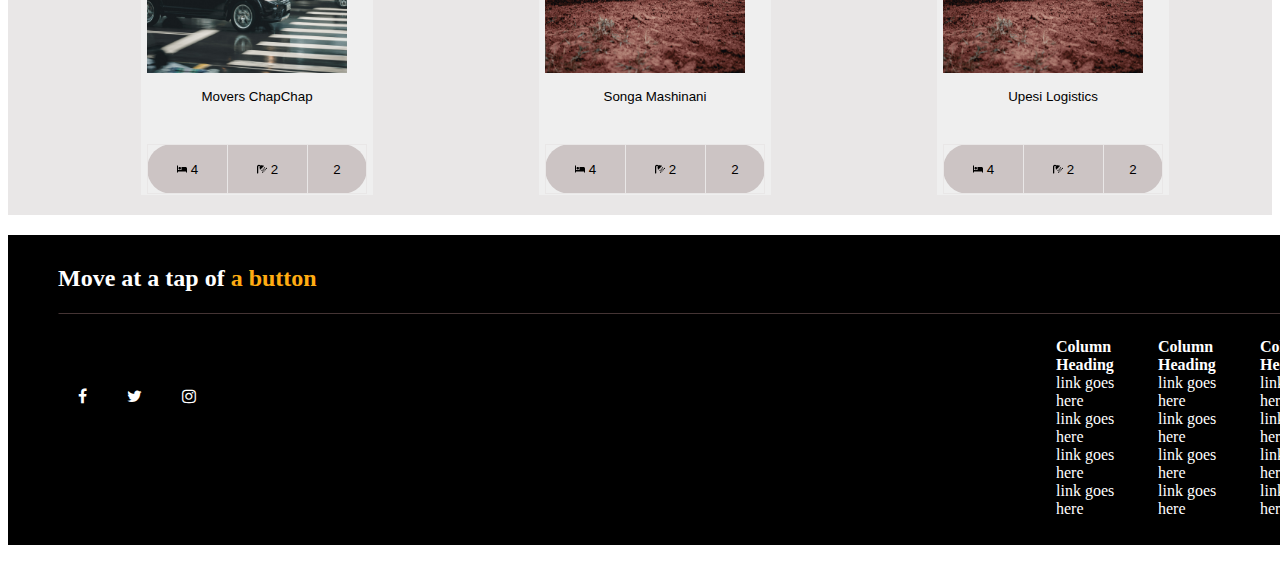
==== commit 355ee7ff: "adds authors name" ====
--- a/index.html
+++ b/index.html
@@ -148,7 +148,9 @@
                     
                 </ul>
             </div>
+           
         </footer>
+        <div style="color:white; text-align: center; padding-top: 20px;"><p>Designed by Judy Mwai <span> © 2022</span></p></div>
 
     </section>
     
--- a/assests/css/style.css
+++ b/assests/css/style.css
@@ -105,6 +105,9 @@
     display: flex;
     padding-top: 30px;
 
+}
+hr{
+    border-color: rgb(68, 52, 52);
 }
 
 
@@ -213,6 +216,9 @@
     padding-bottom: 30px;
     
 }
+#description hr{
+    border-color:azure;
+}
 #featureone{
    display: flex;
    justify-content: space-between;
@@ -226,14 +232,14 @@
   width: 65%;
   padding-left: 70px;
 }
+#features>hr{
+    border-color: azure;
+}
 #featureone>div>ul{
     list-style: none;
 
 }
-#feature>div>ul>li:before{
-    content: '\2713';
-
-}
+
 .ticks{
     border-radius: 50%;
     border: 1px solid #FFAC12;
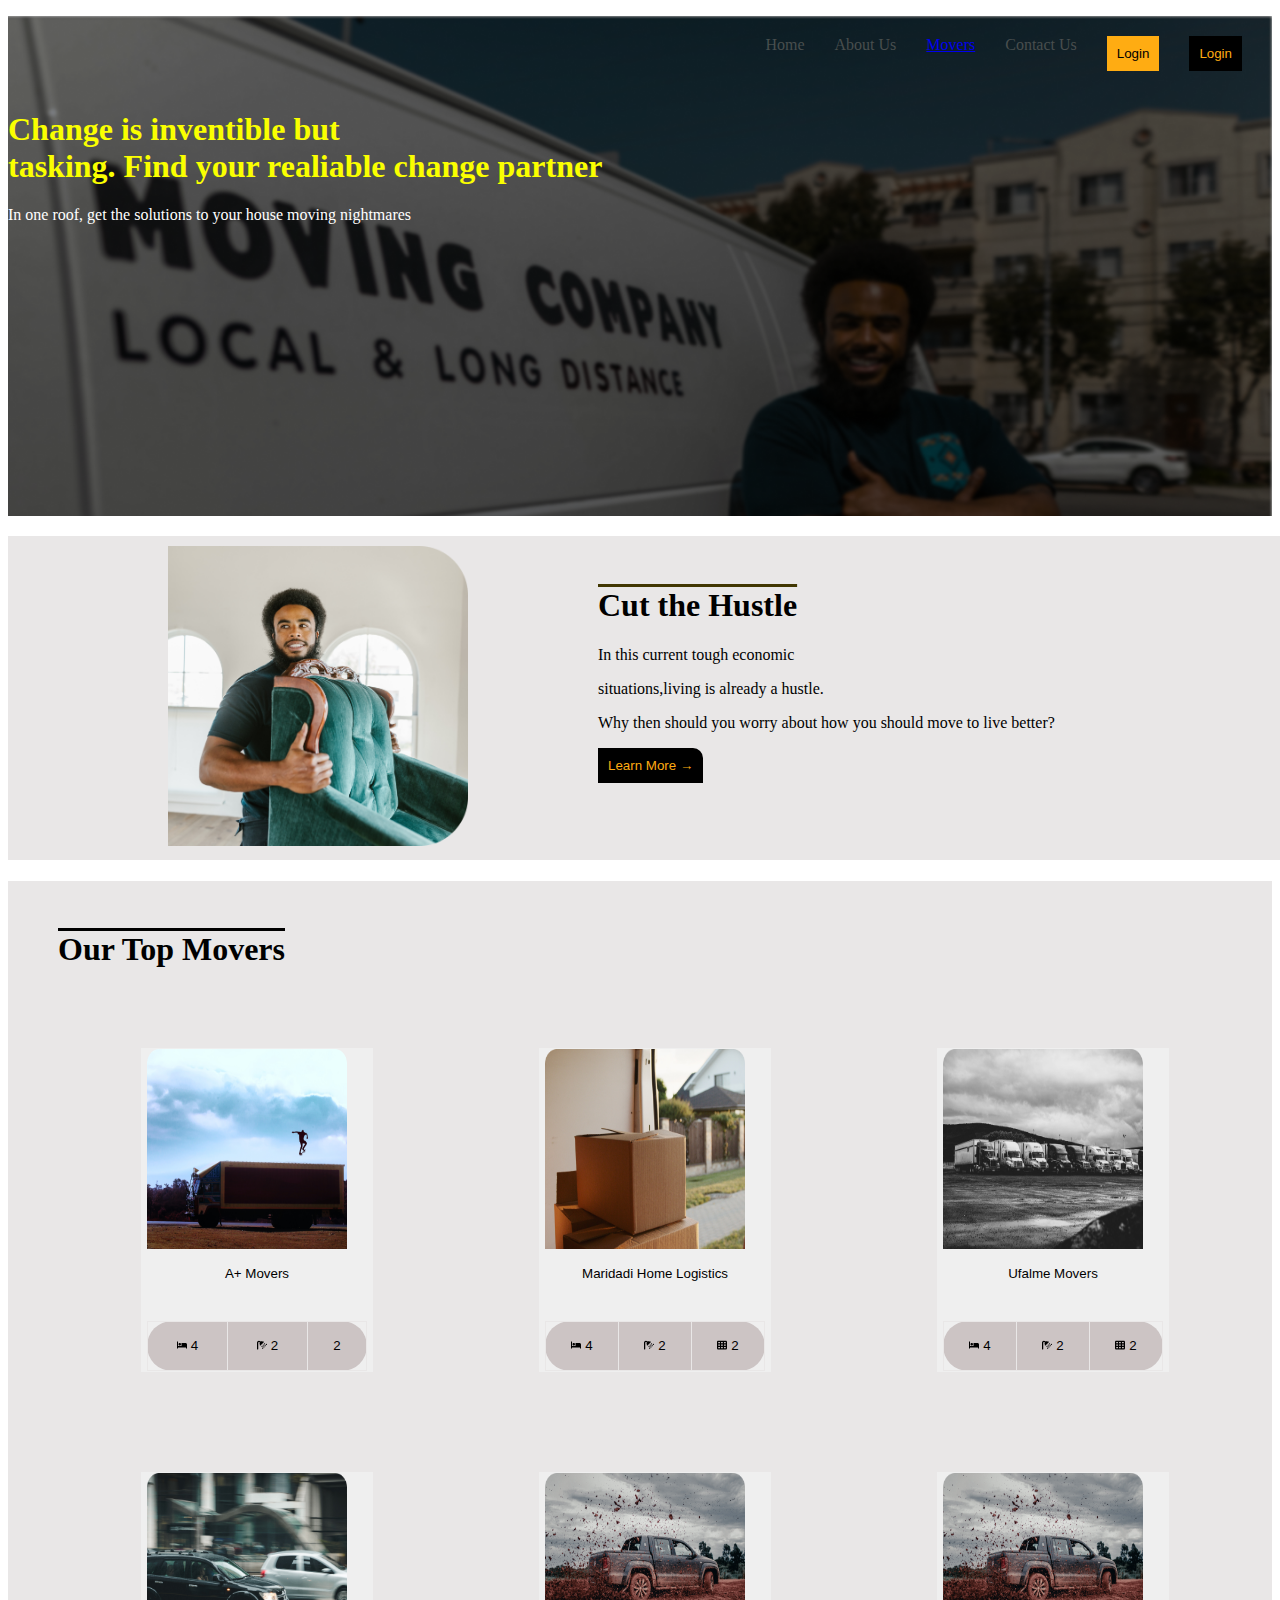
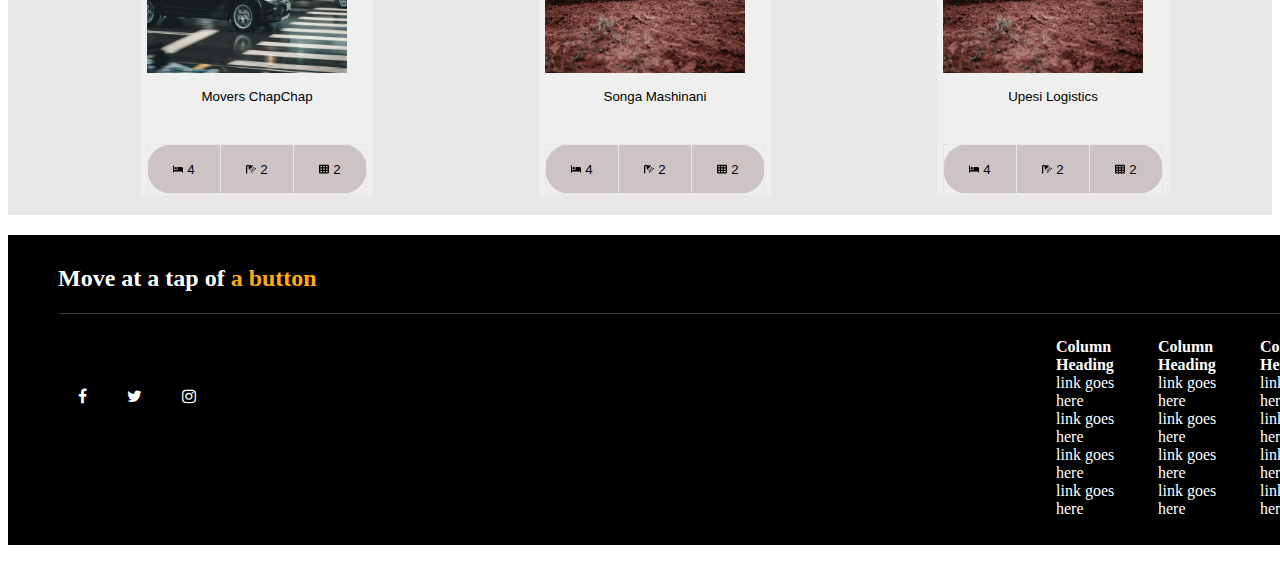
==== commit 022695be: "adds icon for the sections" ====
--- a/index.html
+++ b/index.html
@@ -59,7 +59,7 @@
                     <tr>
                         <td><svg xmlns="http://www.w3.org/2000/svg" viewBox="0 0 640 512"><path d="M176 288C220.1 288 256 252.1 256 208S220.1 128 176 128S96 163.9 96 208S131.9 288 176 288zM544 128H304C295.2 128 288 135.2 288 144V320H64V48C64 39.16 56.84 32 48 32h-32C7.163 32 0 39.16 0 48v416C0 472.8 7.163 480 16 480h32C56.84 480 64 472.8 64 464V416h512v48c0 8.837 7.163 16 16 16h32c8.837 0 16-7.163 16-16V224C640 170.1 597 128 544 128z"/></svg> 4</td>
                         <td><svg xmlns="http://www.w3.org/2000/svg" viewBox="0 0 512 512"><path d="M288 384c-17.67 0-32 14.33-32 32c0 17.67 14.33 32 32 32s32-14.33 32-32C320 398.3 305.7 384 288 384zM416 256c-17.67 0-32 14.33-32 32c0 17.67 14.33 32 32 32s32-14.33 32-32C448 270.3 433.7 256 416 256zM480 192c-17.67 0-32 14.33-32 32c0 17.67 14.33 32 32 32s32-14.33 32-32C512 206.3 497.7 192 480 192zM288 320c0-17.67-14.33-32-32-32s-32 14.33-32 32c0 17.67 14.33 32 32 32S288 337.7 288 320zM320 224c-17.67 0-32 14.33-32 32c0 17.67 14.33 32 32 32s32-14.33 32-32C352 238.3 337.7 224 320 224zM384 224c17.67 0 32-14.33 32-32c0-17.67-14.33-32-32-32s-32 14.33-32 32C352 209.7 366.3 224 384 224zM352 320c-17.67 0-32 14.33-32 32c0 17.67 14.33 32 32 32s32-14.33 32-32C384 334.3 369.7 320 352 320zM347.3 91.31l-11.31-11.31c-6.248-6.248-16.38-6.248-22.63 0l-6.631 6.631c-35.15-26.29-81.81-29.16-119.6-8.779L170.5 61.25C132.2 22.95 63.65 18.33 21.98 71.16C7.027 90.11 0 114.3 0 138.4V464C0 472.8 7.164 480 16 480h32C56.84 480 64 472.8 64 464V131.9c0-19.78 16.09-35.87 35.88-35.87c9.438 0 18.69 3.828 25.38 10.5l16.61 16.61C121.5 160.9 124.3 207.6 150.6 242.7L144 249.4c-6.248 6.248-6.248 16.38 0 22.63l11.31 11.31c6.248 6.25 16.38 6.25 22.63 0l169.4-169.4C353.6 107.7 353.6 97.56 347.3 91.31z"/></svg> 2</td>
-                        <td>2</td>
+                        <td><svg xmlns="http://www.w3.org/2000/svg" viewBox="0 0 512 512"><path d="M448 32C483.3 32 512 60.65 512 96V416C512 451.3 483.3 480 448 480H64C28.65 480 0 451.3 0 416V96C0 60.65 28.65 32 64 32H448zM152 96H64V160H152V96zM208 160H296V96H208V160zM448 96H360V160H448V96zM64 288H152V224H64V288zM296 224H208V288H296V224zM360 288H448V224H360V288zM152 352H64V416H152V352zM208 416H296V352H208V416zM448 352H360V416H448V352z"/></svg> 2</td>
                     </tr>
                 </table>
                 </button>
@@ -70,7 +70,7 @@
                     <tr>
                         <td><svg xmlns="http://www.w3.org/2000/svg" viewBox="0 0 640 512"><path d="M176 288C220.1 288 256 252.1 256 208S220.1 128 176 128S96 163.9 96 208S131.9 288 176 288zM544 128H304C295.2 128 288 135.2 288 144V320H64V48C64 39.16 56.84 32 48 32h-32C7.163 32 0 39.16 0 48v416C0 472.8 7.163 480 16 480h32C56.84 480 64 472.8 64 464V416h512v48c0 8.837 7.163 16 16 16h32c8.837 0 16-7.163 16-16V224C640 170.1 597 128 544 128z"/></svg> 4</td>
                         <td><svg xmlns="http://www.w3.org/2000/svg" viewBox="0 0 512 512"><path d="M288 384c-17.67 0-32 14.33-32 32c0 17.67 14.33 32 32 32s32-14.33 32-32C320 398.3 305.7 384 288 384zM416 256c-17.67 0-32 14.33-32 32c0 17.67 14.33 32 32 32s32-14.33 32-32C448 270.3 433.7 256 416 256zM480 192c-17.67 0-32 14.33-32 32c0 17.67 14.33 32 32 32s32-14.33 32-32C512 206.3 497.7 192 480 192zM288 320c0-17.67-14.33-32-32-32s-32 14.33-32 32c0 17.67 14.33 32 32 32S288 337.7 288 320zM320 224c-17.67 0-32 14.33-32 32c0 17.67 14.33 32 32 32s32-14.33 32-32C352 238.3 337.7 224 320 224zM384 224c17.67 0 32-14.33 32-32c0-17.67-14.33-32-32-32s-32 14.33-32 32C352 209.7 366.3 224 384 224zM352 320c-17.67 0-32 14.33-32 32c0 17.67 14.33 32 32 32s32-14.33 32-32C384 334.3 369.7 320 352 320zM347.3 91.31l-11.31-11.31c-6.248-6.248-16.38-6.248-22.63 0l-6.631 6.631c-35.15-26.29-81.81-29.16-119.6-8.779L170.5 61.25C132.2 22.95 63.65 18.33 21.98 71.16C7.027 90.11 0 114.3 0 138.4V464C0 472.8 7.164 480 16 480h32C56.84 480 64 472.8 64 464V131.9c0-19.78 16.09-35.87 35.88-35.87c9.438 0 18.69 3.828 25.38 10.5l16.61 16.61C121.5 160.9 124.3 207.6 150.6 242.7L144 249.4c-6.248 6.248-6.248 16.38 0 22.63l11.31 11.31c6.248 6.25 16.38 6.25 22.63 0l169.4-169.4C353.6 107.7 353.6 97.56 347.3 91.31z"/></svg> 2</td>
-                        <td>2</td>
+                        <td><svg xmlns="http://www.w3.org/2000/svg" viewBox="0 0 512 512"><path d="M448 32C483.3 32 512 60.65 512 96V416C512 451.3 483.3 480 448 480H64C28.65 480 0 451.3 0 416V96C0 60.65 28.65 32 64 32H448zM152 96H64V160H152V96zM208 160H296V96H208V160zM448 96H360V160H448V96zM64 288H152V224H64V288zM296 224H208V288H296V224zM360 288H448V224H360V288zM152 352H64V416H152V352zM208 416H296V352H208V416zM448 352H360V416H448V352z"/></svg> 2</td>
                     </tr>
                 </table>
                 </button>
@@ -84,7 +84,7 @@
                     <tr>
                         <td><svg xmlns="http://www.w3.org/2000/svg" viewBox="0 0 640 512"><path d="M176 288C220.1 288 256 252.1 256 208S220.1 128 176 128S96 163.9 96 208S131.9 288 176 288zM544 128H304C295.2 128 288 135.2 288 144V320H64V48C64 39.16 56.84 32 48 32h-32C7.163 32 0 39.16 0 48v416C0 472.8 7.163 480 16 480h32C56.84 480 64 472.8 64 464V416h512v48c0 8.837 7.163 16 16 16h32c8.837 0 16-7.163 16-16V224C640 170.1 597 128 544 128z"/></svg> 4</td>
                         <td><svg xmlns="http://www.w3.org/2000/svg" viewBox="0 0 512 512"><path d="M288 384c-17.67 0-32 14.33-32 32c0 17.67 14.33 32 32 32s32-14.33 32-32C320 398.3 305.7 384 288 384zM416 256c-17.67 0-32 14.33-32 32c0 17.67 14.33 32 32 32s32-14.33 32-32C448 270.3 433.7 256 416 256zM480 192c-17.67 0-32 14.33-32 32c0 17.67 14.33 32 32 32s32-14.33 32-32C512 206.3 497.7 192 480 192zM288 320c0-17.67-14.33-32-32-32s-32 14.33-32 32c0 17.67 14.33 32 32 32S288 337.7 288 320zM320 224c-17.67 0-32 14.33-32 32c0 17.67 14.33 32 32 32s32-14.33 32-32C352 238.3 337.7 224 320 224zM384 224c17.67 0 32-14.33 32-32c0-17.67-14.33-32-32-32s-32 14.33-32 32C352 209.7 366.3 224 384 224zM352 320c-17.67 0-32 14.33-32 32c0 17.67 14.33 32 32 32s32-14.33 32-32C384 334.3 369.7 320 352 320zM347.3 91.31l-11.31-11.31c-6.248-6.248-16.38-6.248-22.63 0l-6.631 6.631c-35.15-26.29-81.81-29.16-119.6-8.779L170.5 61.25C132.2 22.95 63.65 18.33 21.98 71.16C7.027 90.11 0 114.3 0 138.4V464C0 472.8 7.164 480 16 480h32C56.84 480 64 472.8 64 464V131.9c0-19.78 16.09-35.87 35.88-35.87c9.438 0 18.69 3.828 25.38 10.5l16.61 16.61C121.5 160.9 124.3 207.6 150.6 242.7L144 249.4c-6.248 6.248-6.248 16.38 0 22.63l11.31 11.31c6.248 6.25 16.38 6.25 22.63 0l169.4-169.4C353.6 107.7 353.6 97.56 347.3 91.31z"/></svg> 2</td>
-                        <td>2</td>
+                        <td><svg xmlns="http://www.w3.org/2000/svg" viewBox="0 0 512 512"><path d="M448 32C483.3 32 512 60.65 512 96V416C512 451.3 483.3 480 448 480H64C28.65 480 0 451.3 0 416V96C0 60.65 28.65 32 64 32H448zM152 96H64V160H152V96zM208 160H296V96H208V160zM448 96H360V160H448V96zM64 288H152V224H64V288zM296 224H208V288H296V224zM360 288H448V224H360V288zM152 352H64V416H152V352zM208 416H296V352H208V416zM448 352H360V416H448V352z"/></svg> 2</td>
                     </tr>
                 </table>
                 </button>
@@ -95,7 +95,7 @@
                     <tr>
                         <td><svg xmlns="http://www.w3.org/2000/svg" viewBox="0 0 640 512"><path d="M176 288C220.1 288 256 252.1 256 208S220.1 128 176 128S96 163.9 96 208S131.9 288 176 288zM544 128H304C295.2 128 288 135.2 288 144V320H64V48C64 39.16 56.84 32 48 32h-32C7.163 32 0 39.16 0 48v416C0 472.8 7.163 480 16 480h32C56.84 480 64 472.8 64 464V416h512v48c0 8.837 7.163 16 16 16h32c8.837 0 16-7.163 16-16V224C640 170.1 597 128 544 128z"/></svg> 4</td>
                         <td><svg xmlns="http://www.w3.org/2000/svg" viewBox="0 0 512 512"><path d="M288 384c-17.67 0-32 14.33-32 32c0 17.67 14.33 32 32 32s32-14.33 32-32C320 398.3 305.7 384 288 384zM416 256c-17.67 0-32 14.33-32 32c0 17.67 14.33 32 32 32s32-14.33 32-32C448 270.3 433.7 256 416 256zM480 192c-17.67 0-32 14.33-32 32c0 17.67 14.33 32 32 32s32-14.33 32-32C512 206.3 497.7 192 480 192zM288 320c0-17.67-14.33-32-32-32s-32 14.33-32 32c0 17.67 14.33 32 32 32S288 337.7 288 320zM320 224c-17.67 0-32 14.33-32 32c0 17.67 14.33 32 32 32s32-14.33 32-32C352 238.3 337.7 224 320 224zM384 224c17.67 0 32-14.33 32-32c0-17.67-14.33-32-32-32s-32 14.33-32 32C352 209.7 366.3 224 384 224zM352 320c-17.67 0-32 14.33-32 32c0 17.67 14.33 32 32 32s32-14.33 32-32C384 334.3 369.7 320 352 320zM347.3 91.31l-11.31-11.31c-6.248-6.248-16.38-6.248-22.63 0l-6.631 6.631c-35.15-26.29-81.81-29.16-119.6-8.779L170.5 61.25C132.2 22.95 63.65 18.33 21.98 71.16C7.027 90.11 0 114.3 0 138.4V464C0 472.8 7.164 480 16 480h32C56.84 480 64 472.8 64 464V131.9c0-19.78 16.09-35.87 35.88-35.87c9.438 0 18.69 3.828 25.38 10.5l16.61 16.61C121.5 160.9 124.3 207.6 150.6 242.7L144 249.4c-6.248 6.248-6.248 16.38 0 22.63l11.31 11.31c6.248 6.25 16.38 6.25 22.63 0l169.4-169.4C353.6 107.7 353.6 97.56 347.3 91.31z"/></svg> 2</td>
-                        <td>2</td>
+                        <td> <svg xmlns="http://www.w3.org/2000/svg" viewBox="0 0 512 512"><path d="M448 32C483.3 32 512 60.65 512 96V416C512 451.3 483.3 480 448 480H64C28.65 480 0 451.3 0 416V96C0 60.65 28.65 32 64 32H448zM152 96H64V160H152V96zM208 160H296V96H208V160zM448 96H360V160H448V96zM64 288H152V224H64V288zM296 224H208V288H296V224zM360 288H448V224H360V288zM152 352H64V416H152V352zM208 416H296V352H208V416zM448 352H360V416H448V352z"/></svg> 2</td>
                     </tr>
                 </table>
                 </button>
@@ -106,7 +106,7 @@
                     <tr>
                         <td><svg xmlns="http://www.w3.org/2000/svg" viewBox="0 0 640 512"><path d="M176 288C220.1 288 256 252.1 256 208S220.1 128 176 128S96 163.9 96 208S131.9 288 176 288zM544 128H304C295.2 128 288 135.2 288 144V320H64V48C64 39.16 56.84 32 48 32h-32C7.163 32 0 39.16 0 48v416C0 472.8 7.163 480 16 480h32C56.84 480 64 472.8 64 464V416h512v48c0 8.837 7.163 16 16 16h32c8.837 0 16-7.163 16-16V224C640 170.1 597 128 544 128z"/></svg> 4</td>
                         <td><svg xmlns="http://www.w3.org/2000/svg" viewBox="0 0 512 512"><path d="M288 384c-17.67 0-32 14.33-32 32c0 17.67 14.33 32 32 32s32-14.33 32-32C320 398.3 305.7 384 288 384zM416 256c-17.67 0-32 14.33-32 32c0 17.67 14.33 32 32 32s32-14.33 32-32C448 270.3 433.7 256 416 256zM480 192c-17.67 0-32 14.33-32 32c0 17.67 14.33 32 32 32s32-14.33 32-32C512 206.3 497.7 192 480 192zM288 320c0-17.67-14.33-32-32-32s-32 14.33-32 32c0 17.67 14.33 32 32 32S288 337.7 288 320zM320 224c-17.67 0-32 14.33-32 32c0 17.67 14.33 32 32 32s32-14.33 32-32C352 238.3 337.7 224 320 224zM384 224c17.67 0 32-14.33 32-32c0-17.67-14.33-32-32-32s-32 14.33-32 32C352 209.7 366.3 224 384 224zM352 320c-17.67 0-32 14.33-32 32c0 17.67 14.33 32 32 32s32-14.33 32-32C384 334.3 369.7 320 352 320zM347.3 91.31l-11.31-11.31c-6.248-6.248-16.38-6.248-22.63 0l-6.631 6.631c-35.15-26.29-81.81-29.16-119.6-8.779L170.5 61.25C132.2 22.95 63.65 18.33 21.98 71.16C7.027 90.11 0 114.3 0 138.4V464C0 472.8 7.164 480 16 480h32C56.84 480 64 472.8 64 464V131.9c0-19.78 16.09-35.87 35.88-35.87c9.438 0 18.69 3.828 25.38 10.5l16.61 16.61C121.5 160.9 124.3 207.6 150.6 242.7L144 249.4c-6.248 6.248-6.248 16.38 0 22.63l11.31 11.31c6.248 6.25 16.38 6.25 22.63 0l169.4-169.4C353.6 107.7 353.6 97.56 347.3 91.31z"/></svg> 2</td>
-                        <td>2</td>
+                        <td><svg xmlns="http://www.w3.org/2000/svg" viewBox="0 0 512 512"><path d="M448 32C483.3 32 512 60.65 512 96V416C512 451.3 483.3 480 448 480H64C28.65 480 0 451.3 0 416V96C0 60.65 28.65 32 64 32H448zM152 96H64V160H152V96zM208 160H296V96H208V160zM448 96H360V160H448V96zM64 288H152V224H64V288zM296 224H208V288H296V224zM360 288H448V224H360V288zM152 352H64V416H152V352zM208 416H296V352H208V416zM448 352H360V416H448V352z"/></svg> 2</td>
                     </tr>
                 </table>
                 </button>
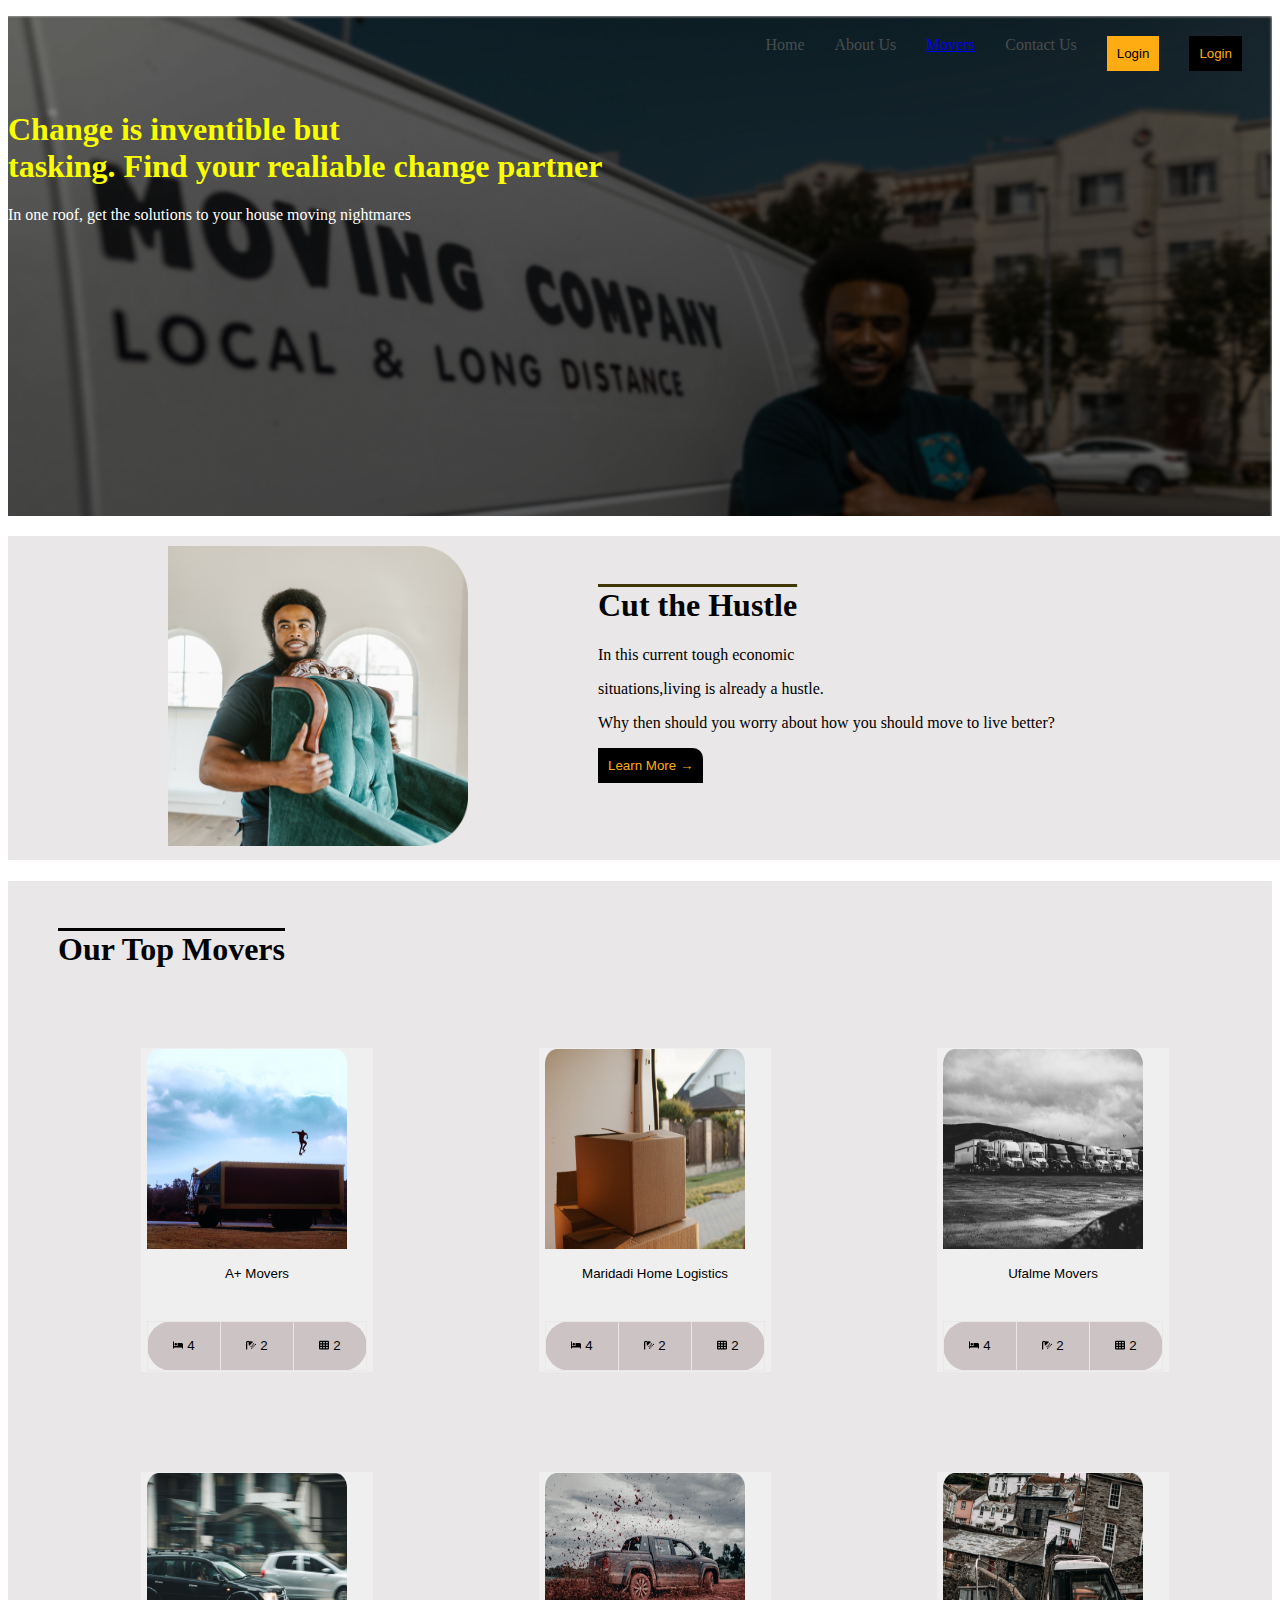
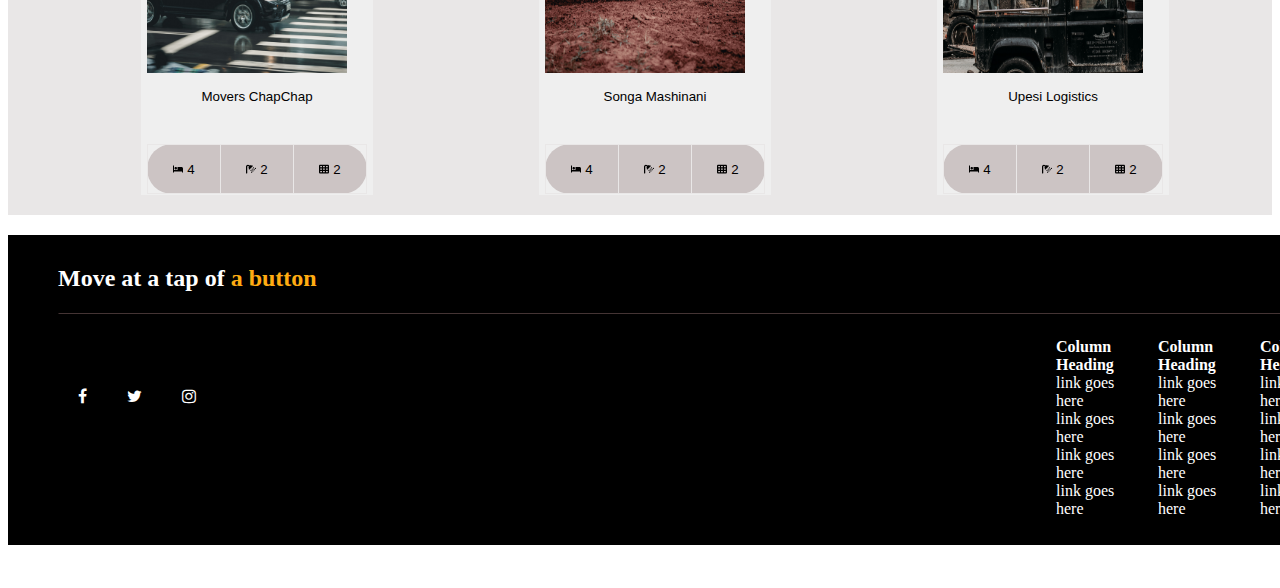
==== commit 6808de50: "changes the last pic in the top movers heading" ====
--- a/index.html
+++ b/index.html
@@ -48,7 +48,7 @@
                     <tr>
                         <td><svg xmlns="http://www.w3.org/2000/svg" viewBox="0 0 640 512"><path d="M176 288C220.1 288 256 252.1 256 208S220.1 128 176 128S96 163.9 96 208S131.9 288 176 288zM544 128H304C295.2 128 288 135.2 288 144V320H64V48C64 39.16 56.84 32 48 32h-32C7.163 32 0 39.16 0 48v416C0 472.8 7.163 480 16 480h32C56.84 480 64 472.8 64 464V416h512v48c0 8.837 7.163 16 16 16h32c8.837 0 16-7.163 16-16V224C640 170.1 597 128 544 128z"/></svg> 4</td>
                         <td><svg xmlns="http://www.w3.org/2000/svg" viewBox="0 0 512 512"><path d="M288 384c-17.67 0-32 14.33-32 32c0 17.67 14.33 32 32 32s32-14.33 32-32C320 398.3 305.7 384 288 384zM416 256c-17.67 0-32 14.33-32 32c0 17.67 14.33 32 32 32s32-14.33 32-32C448 270.3 433.7 256 416 256zM480 192c-17.67 0-32 14.33-32 32c0 17.67 14.33 32 32 32s32-14.33 32-32C512 206.3 497.7 192 480 192zM288 320c0-17.67-14.33-32-32-32s-32 14.33-32 32c0 17.67 14.33 32 32 32S288 337.7 288 320zM320 224c-17.67 0-32 14.33-32 32c0 17.67 14.33 32 32 32s32-14.33 32-32C352 238.3 337.7 224 320 224zM384 224c17.67 0 32-14.33 32-32c0-17.67-14.33-32-32-32s-32 14.33-32 32C352 209.7 366.3 224 384 224zM352 320c-17.67 0-32 14.33-32 32c0 17.67 14.33 32 32 32s32-14.33 32-32C384 334.3 369.7 320 352 320zM347.3 91.31l-11.31-11.31c-6.248-6.248-16.38-6.248-22.63 0l-6.631 6.631c-35.15-26.29-81.81-29.16-119.6-8.779L170.5 61.25C132.2 22.95 63.65 18.33 21.98 71.16C7.027 90.11 0 114.3 0 138.4V464C0 472.8 7.164 480 16 480h32C56.84 480 64 472.8 64 464V131.9c0-19.78 16.09-35.87 35.88-35.87c9.438 0 18.69 3.828 25.38 10.5l16.61 16.61C121.5 160.9 124.3 207.6 150.6 242.7L144 249.4c-6.248 6.248-6.248 16.38 0 22.63l11.31 11.31c6.248 6.25 16.38 6.25 22.63 0l169.4-169.4C353.6 107.7 353.6 97.56 347.3 91.31z"/></svg> 2</td>
-                        <td>2</td>
+                        <td><svg xmlns="http://www.w3.org/2000/svg" viewBox="0 0 512 512"><path d="M448 32C483.3 32 512 60.65 512 96V416C512 451.3 483.3 480 448 480H64C28.65 480 0 451.3 0 416V96C0 60.65 28.65 32 64 32H448zM152 96H64V160H152V96zM208 160H296V96H208V160zM448 96H360V160H448V96zM64 288H152V224H64V288zM296 224H208V288H296V224zM360 288H448V224H360V288zM152 352H64V416H152V352zM208 416H296V352H208V416zM448 352H360V416H448V352z"/></svg> 2</td>
                     </tr>
                 </table>
                 </button>
@@ -100,7 +100,7 @@
                 </table>
                 </button>
                 <button>
-                    <li><img src="./assests/image/mashinani 1.png" width="200px" height="200px"></li>
+                    <li><img src="./assests/image/songa 1.png" width="200px" height="200px"></li>
                     <p>Upesi Logistics</p>
                 <table>
                     <tr>
